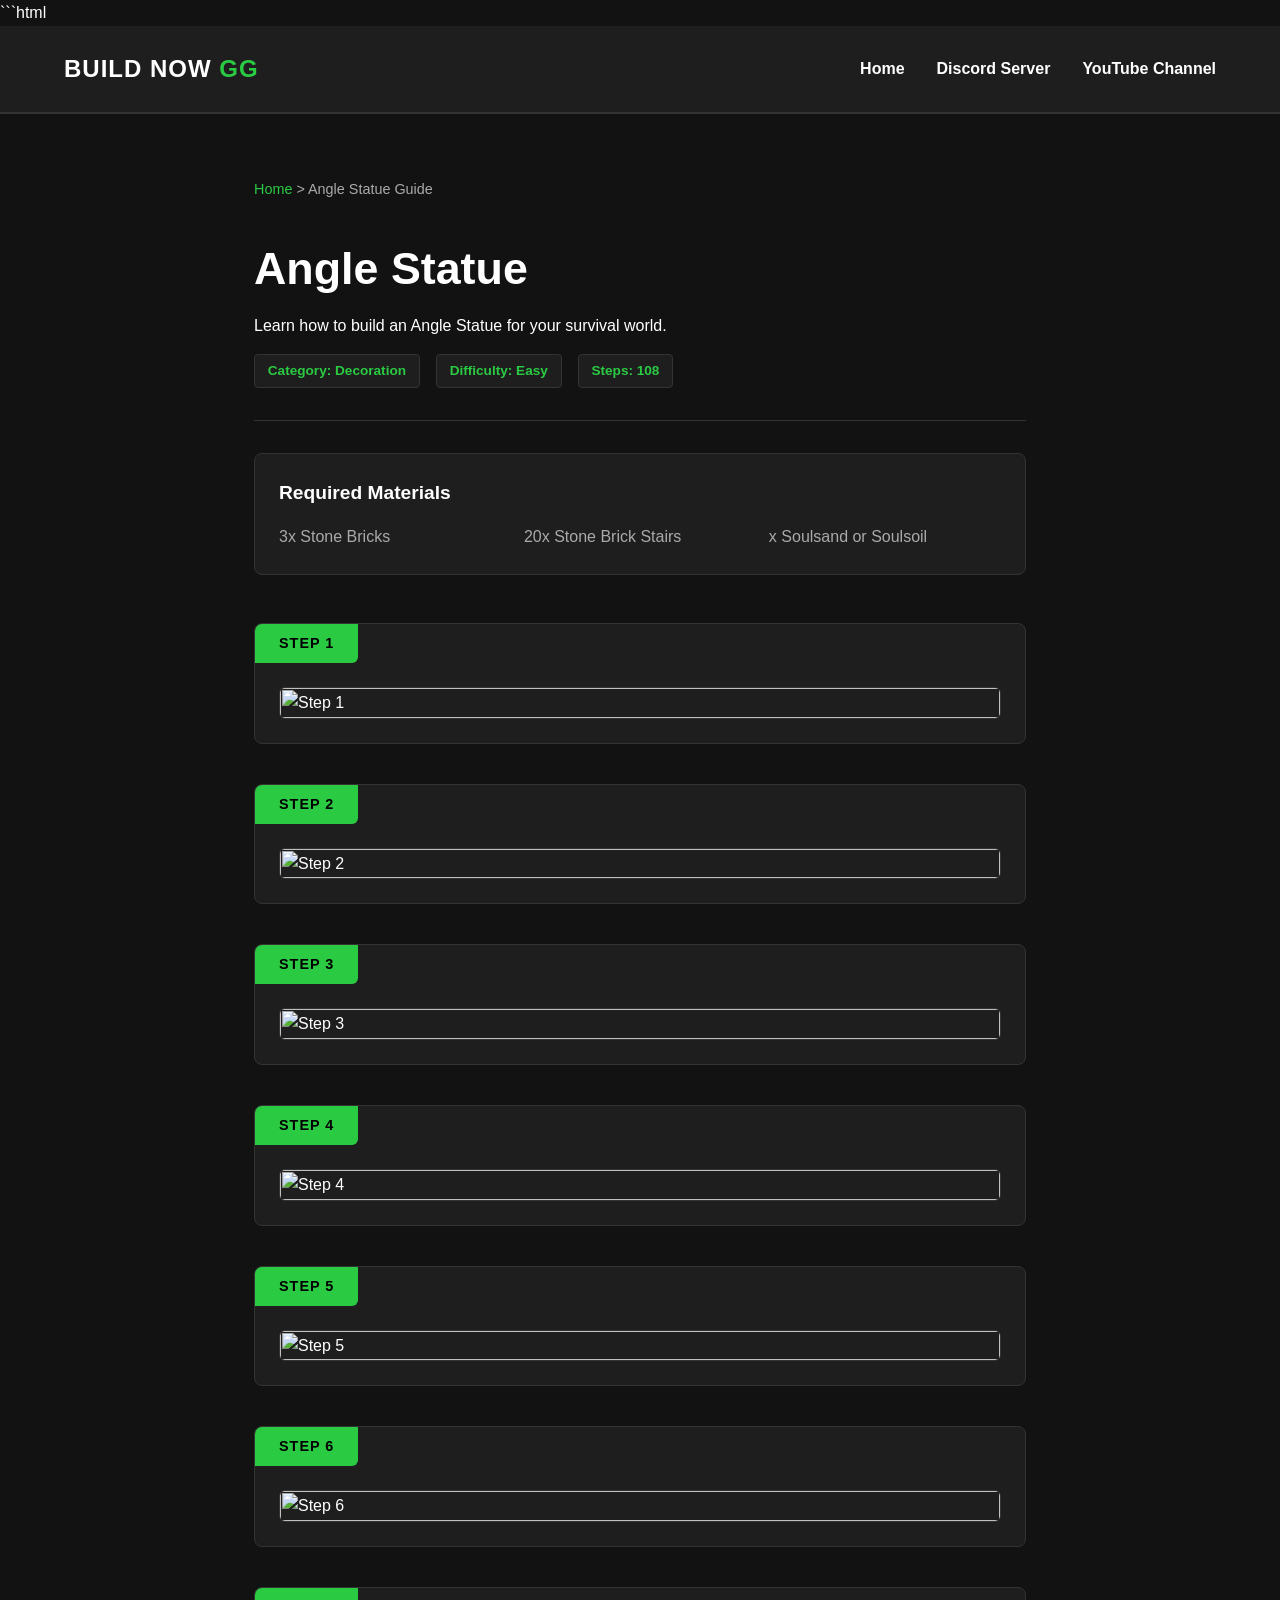
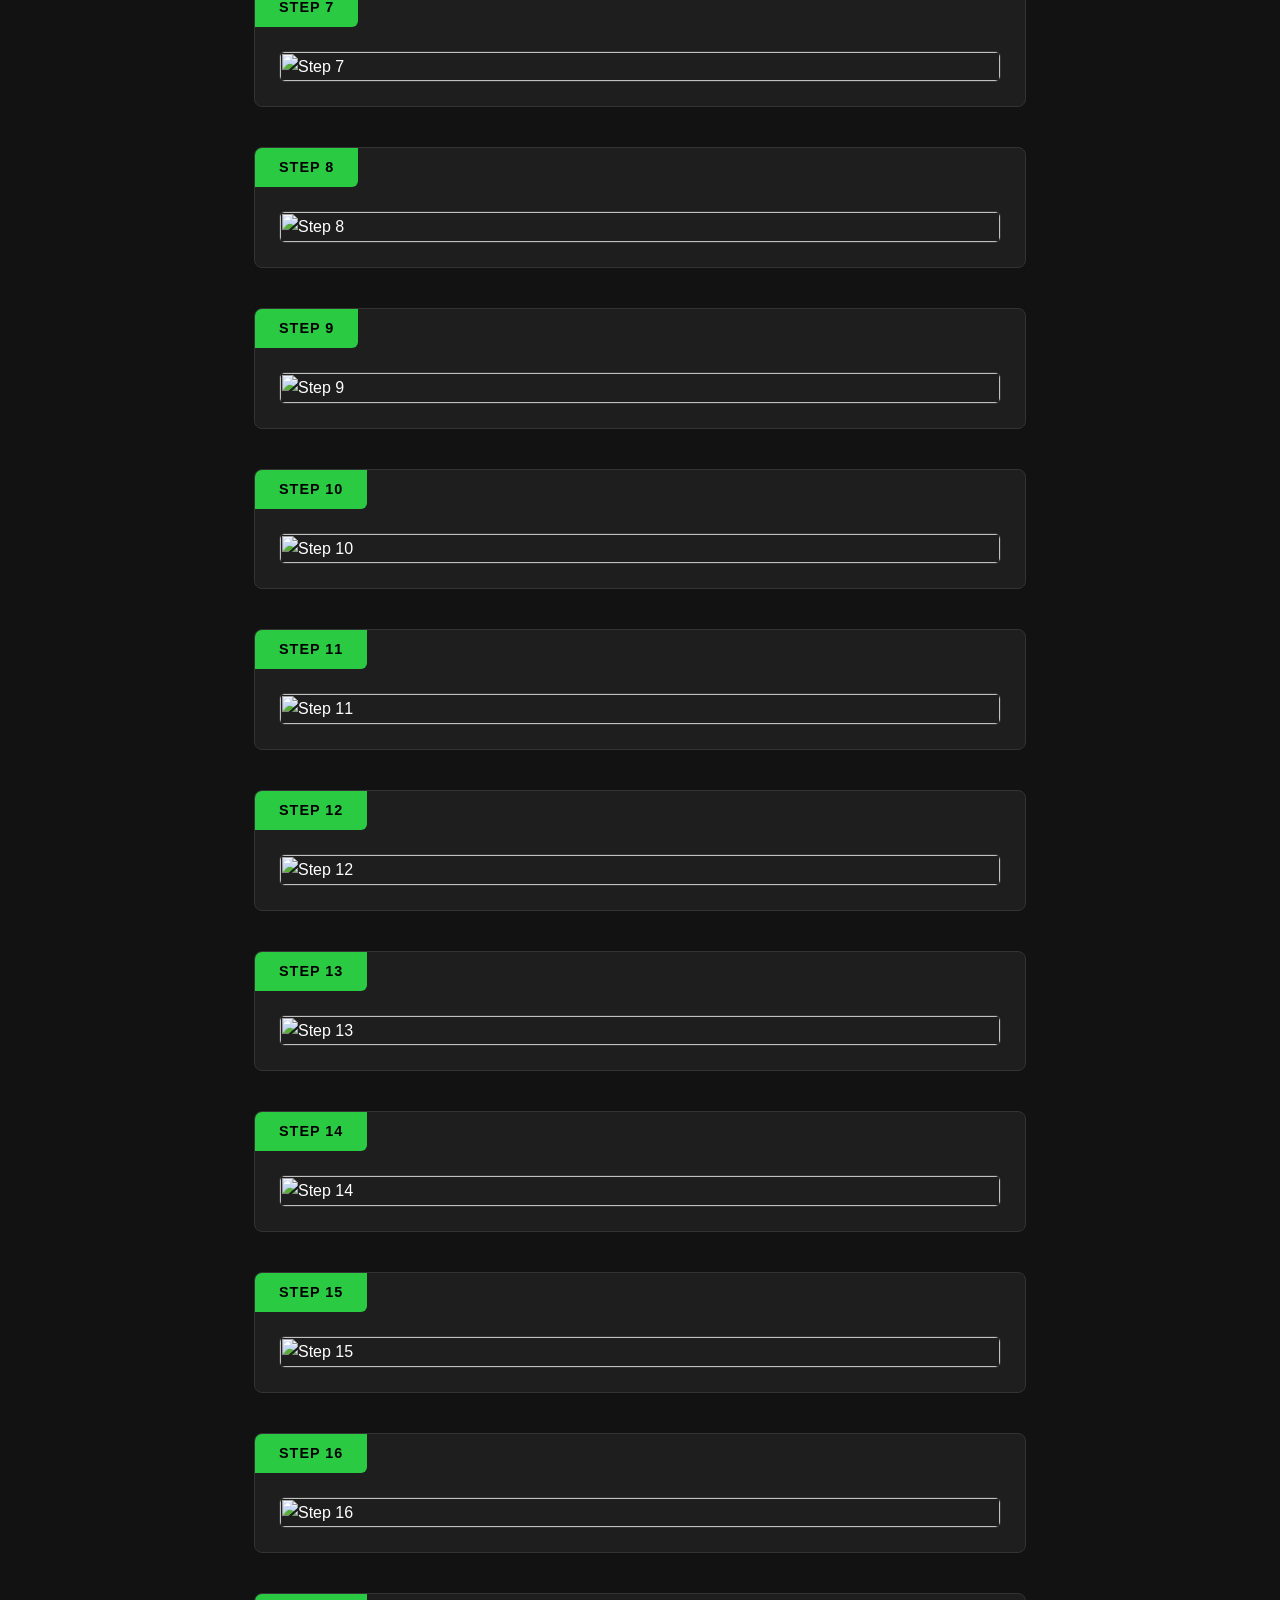
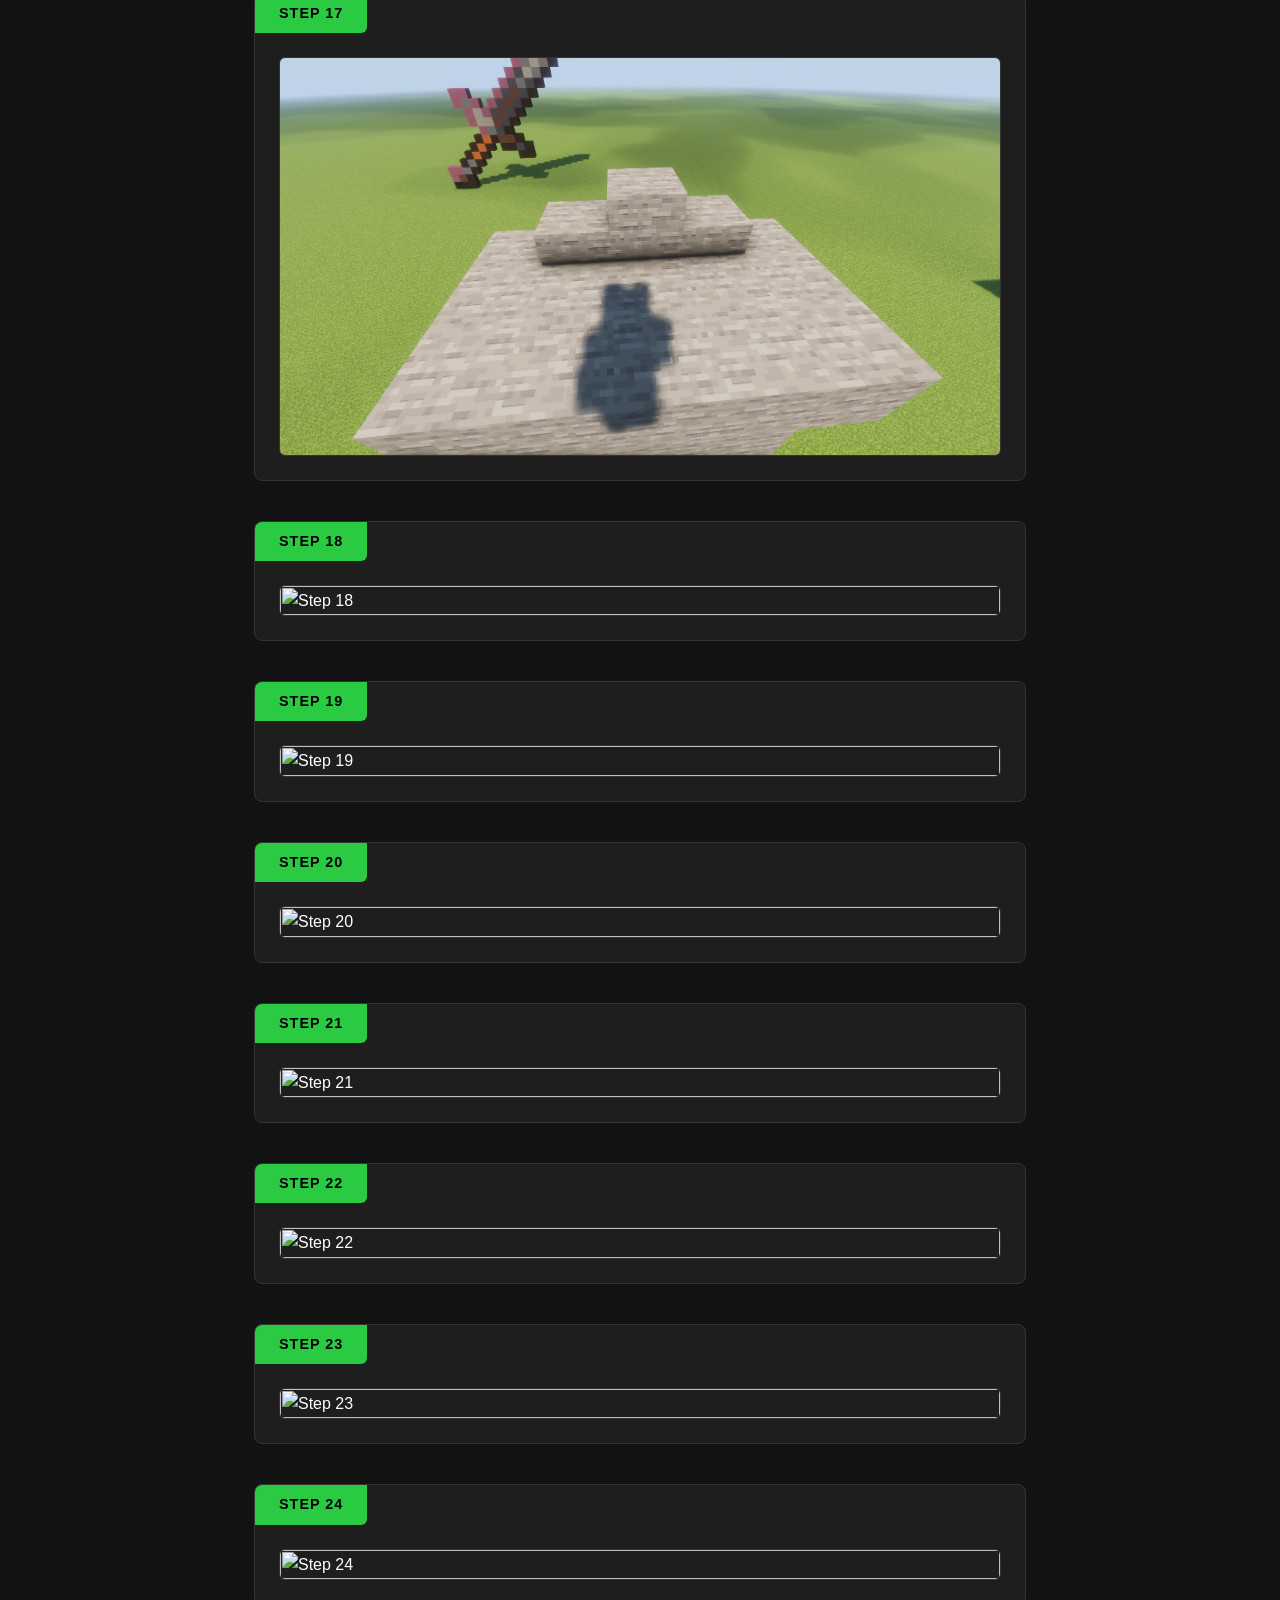
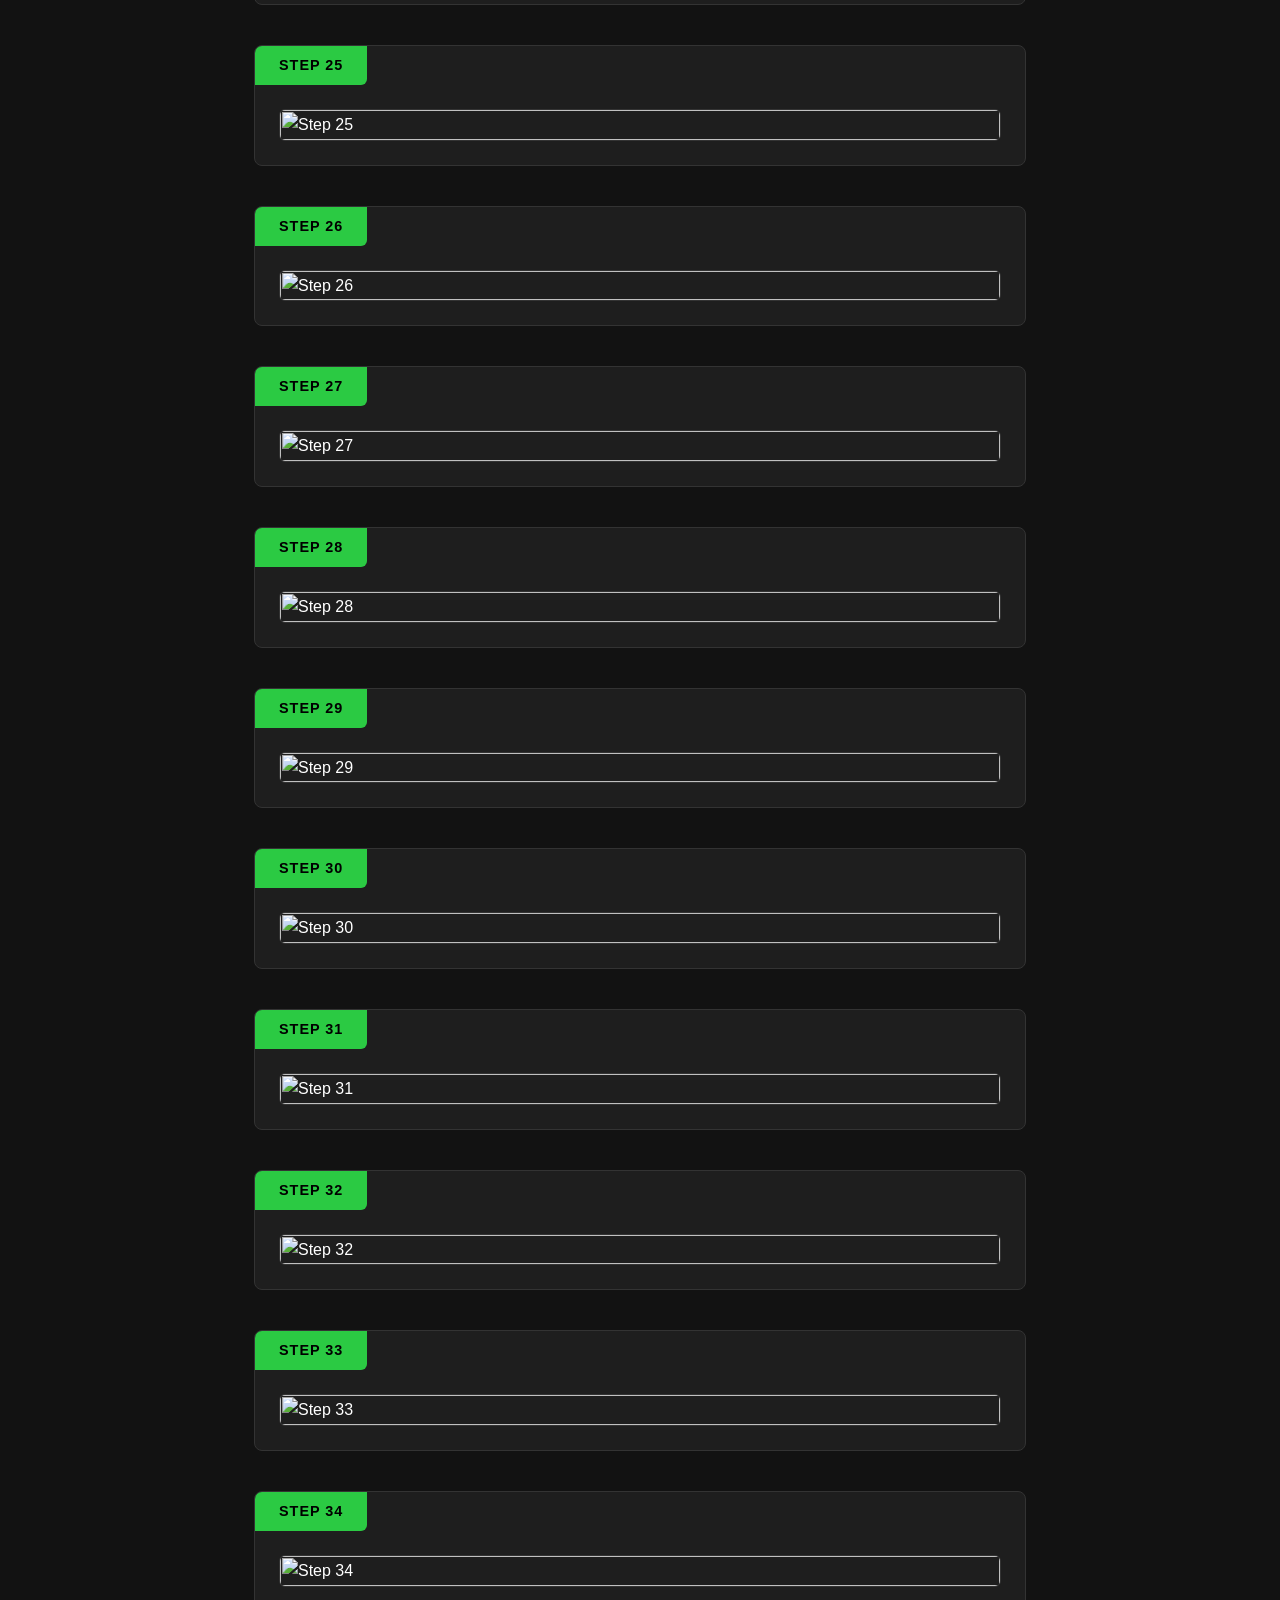
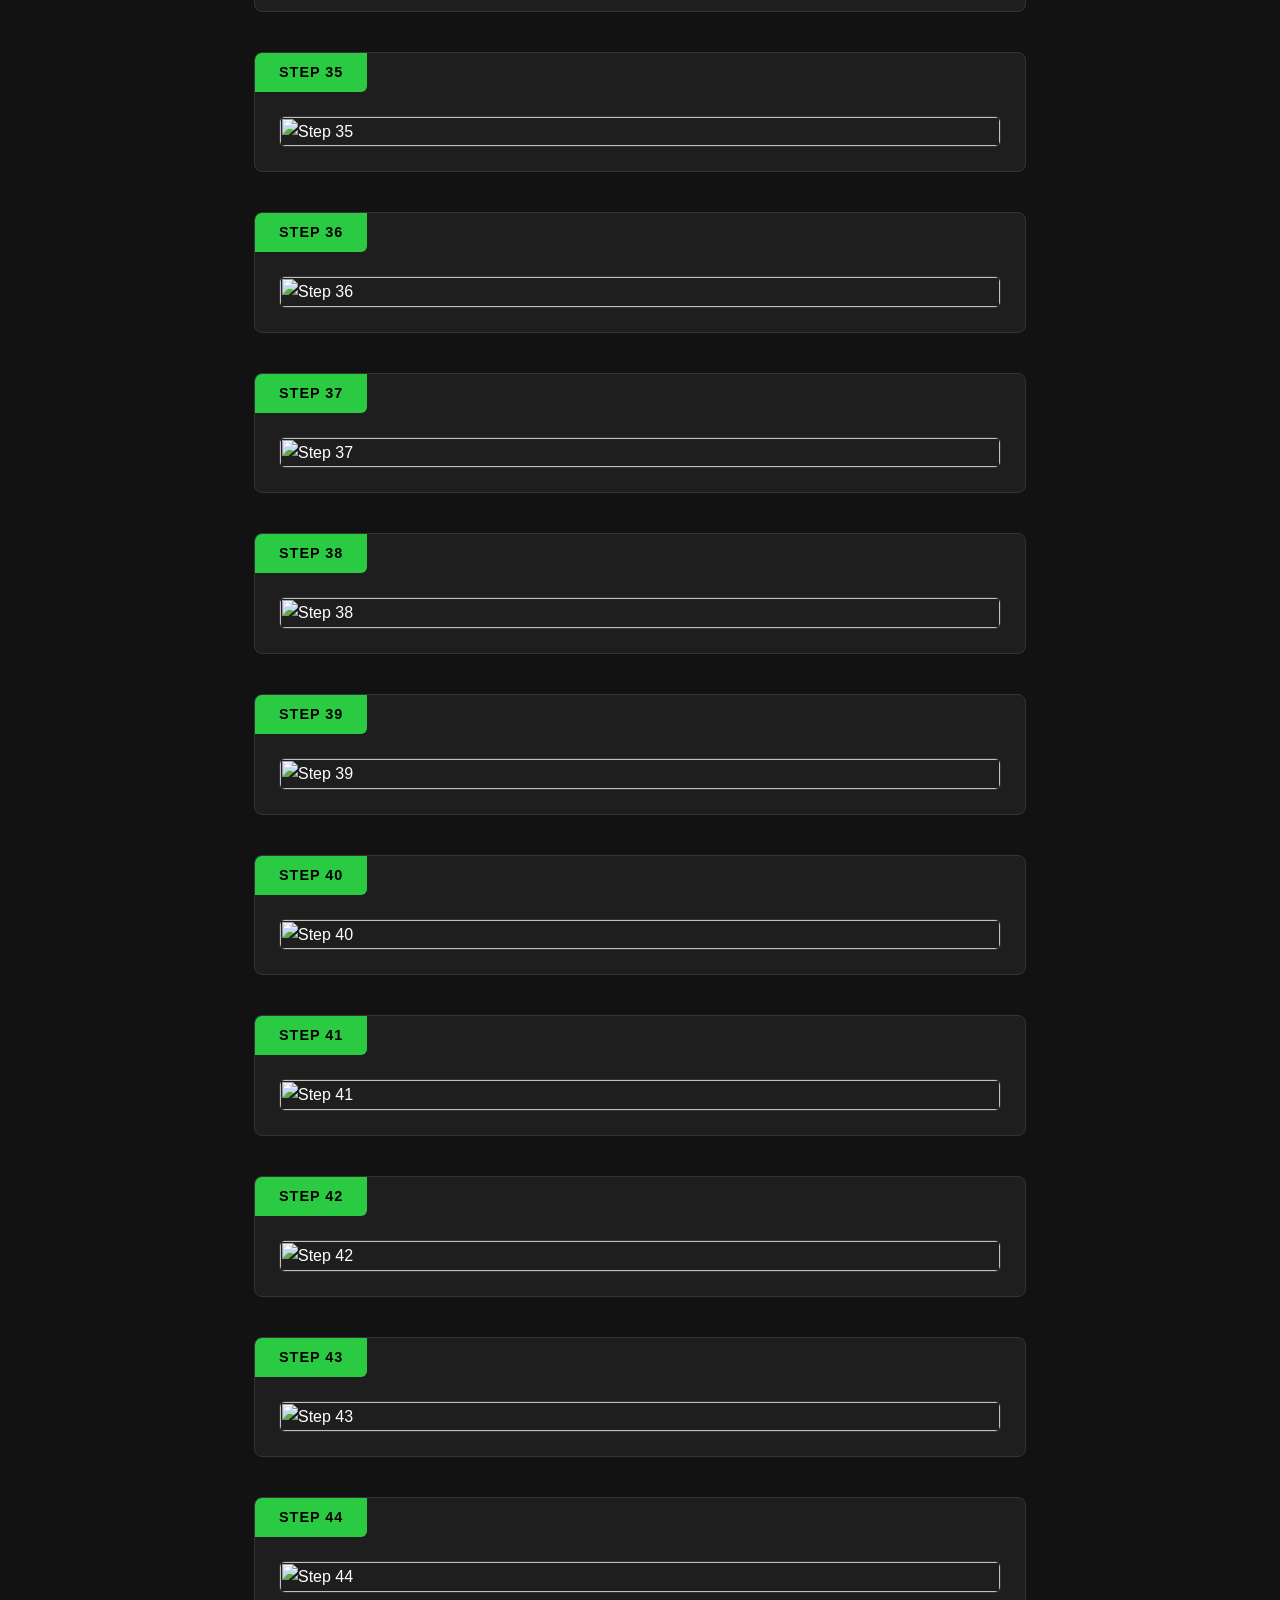
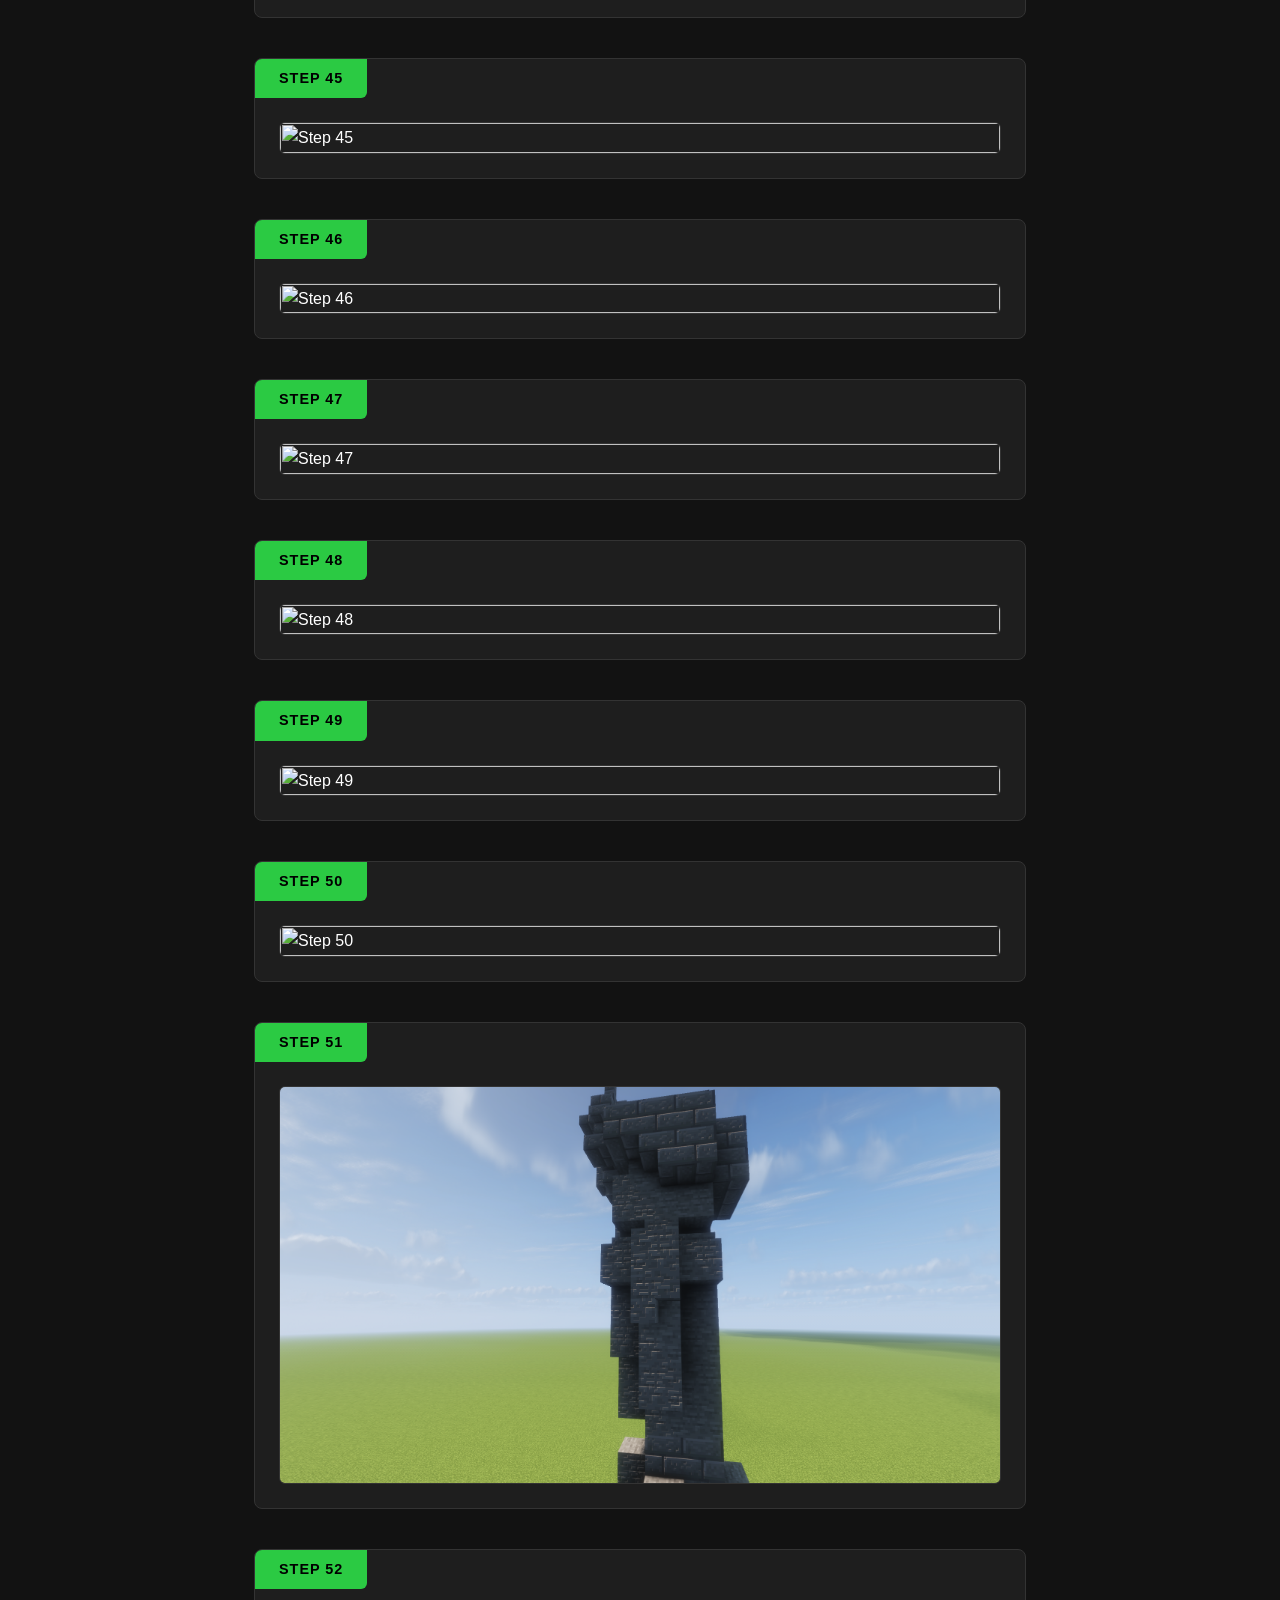
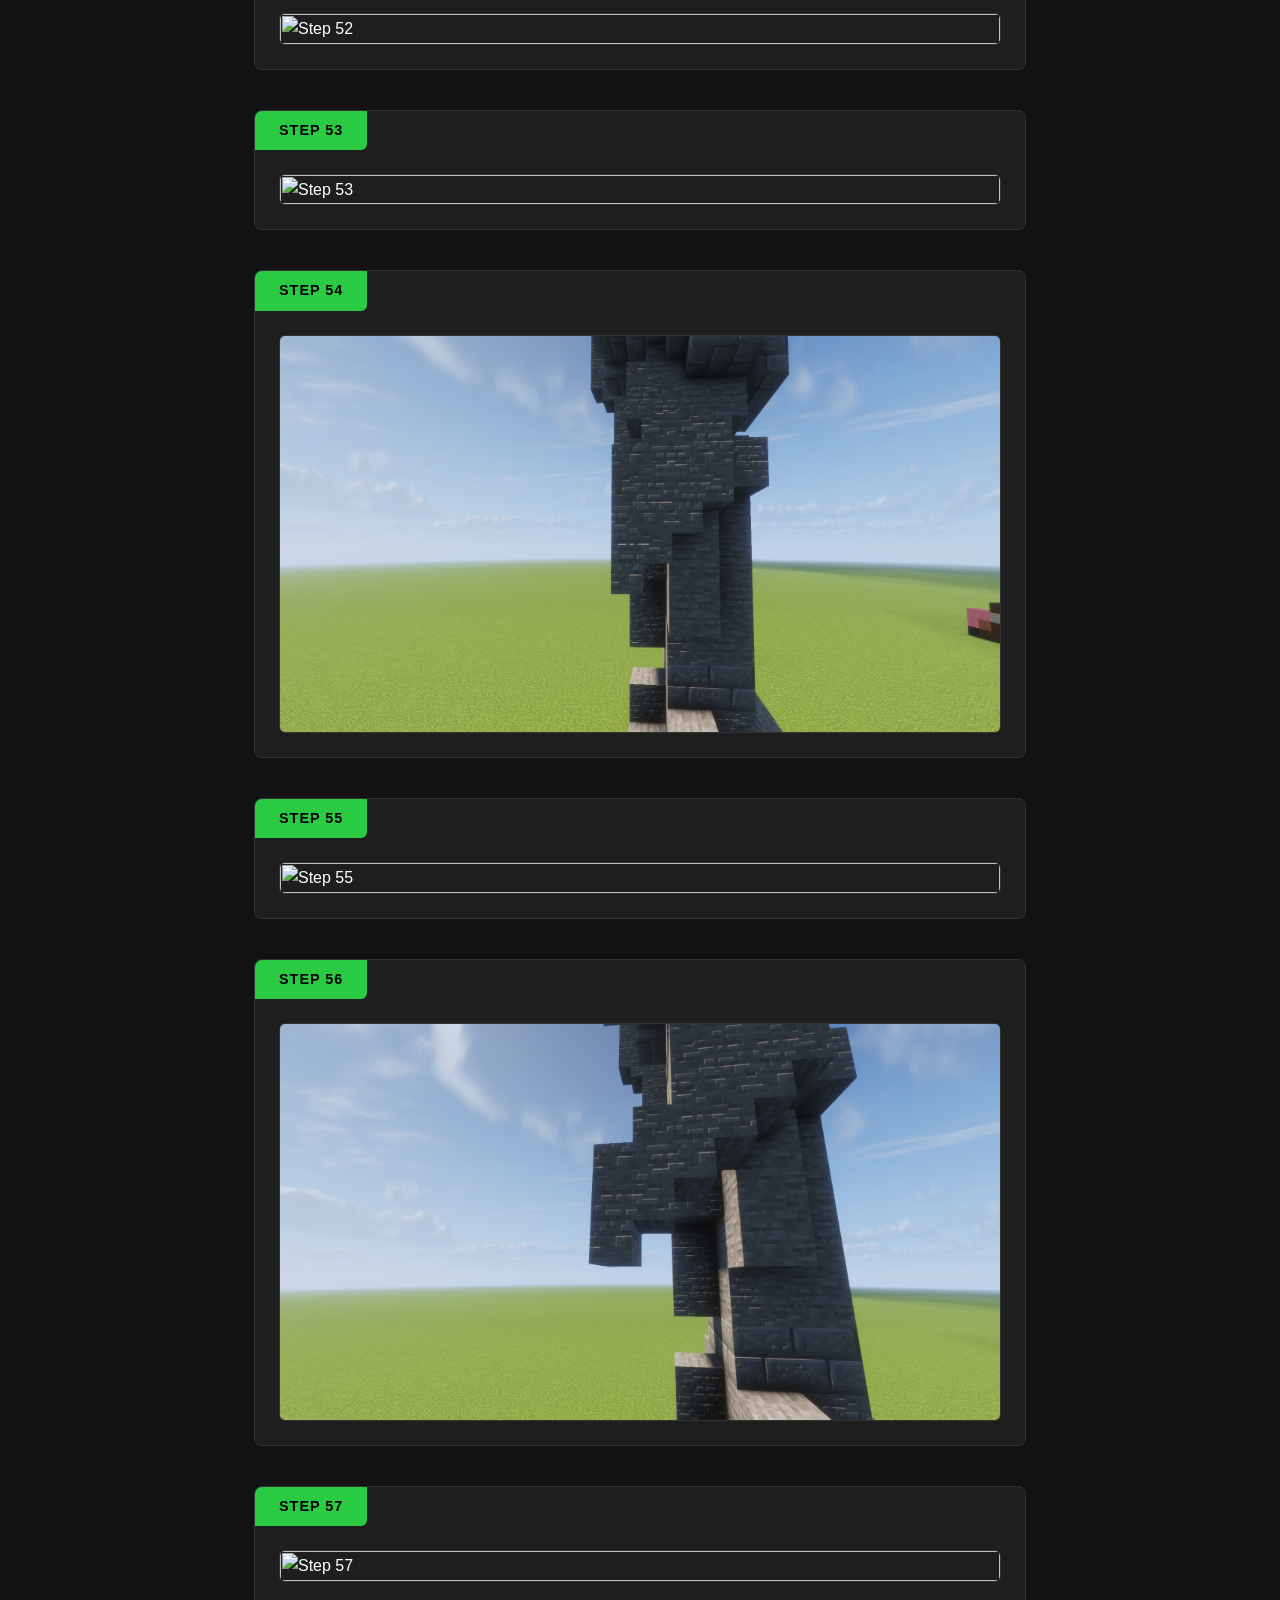
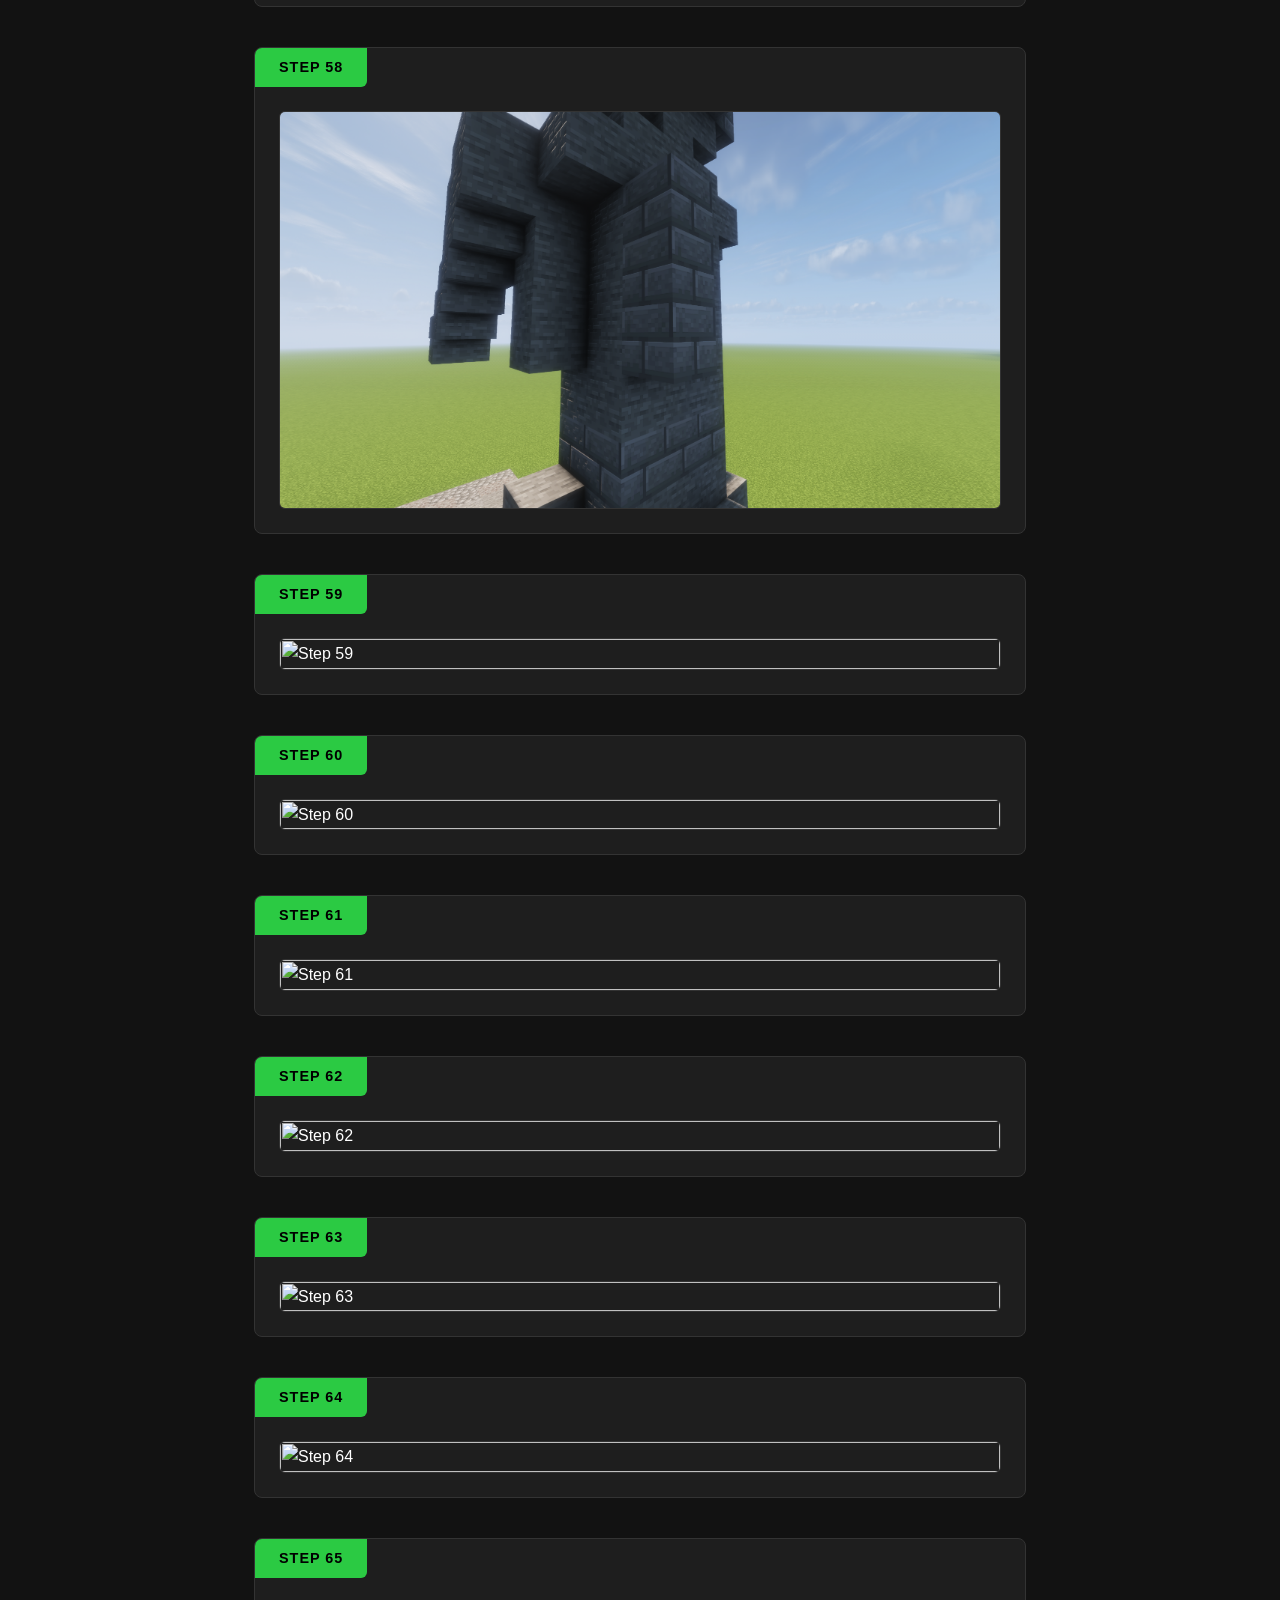
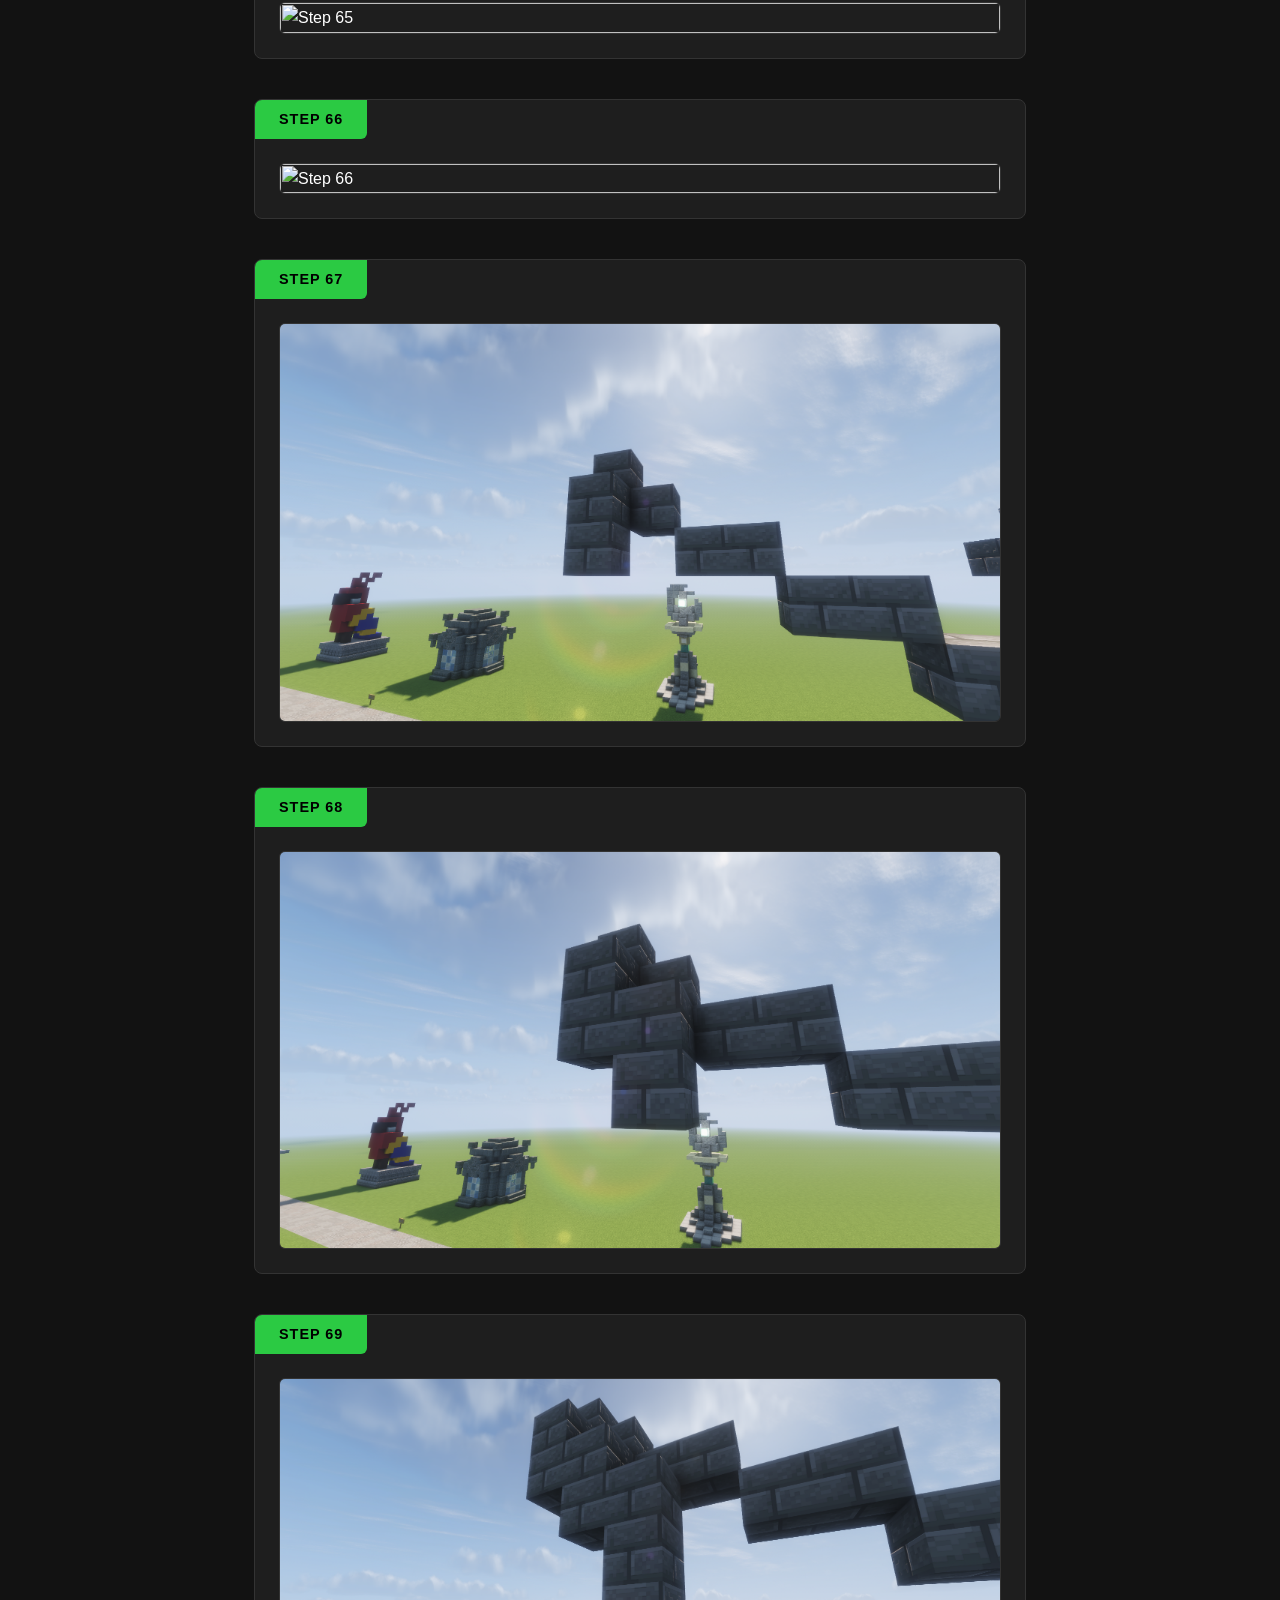
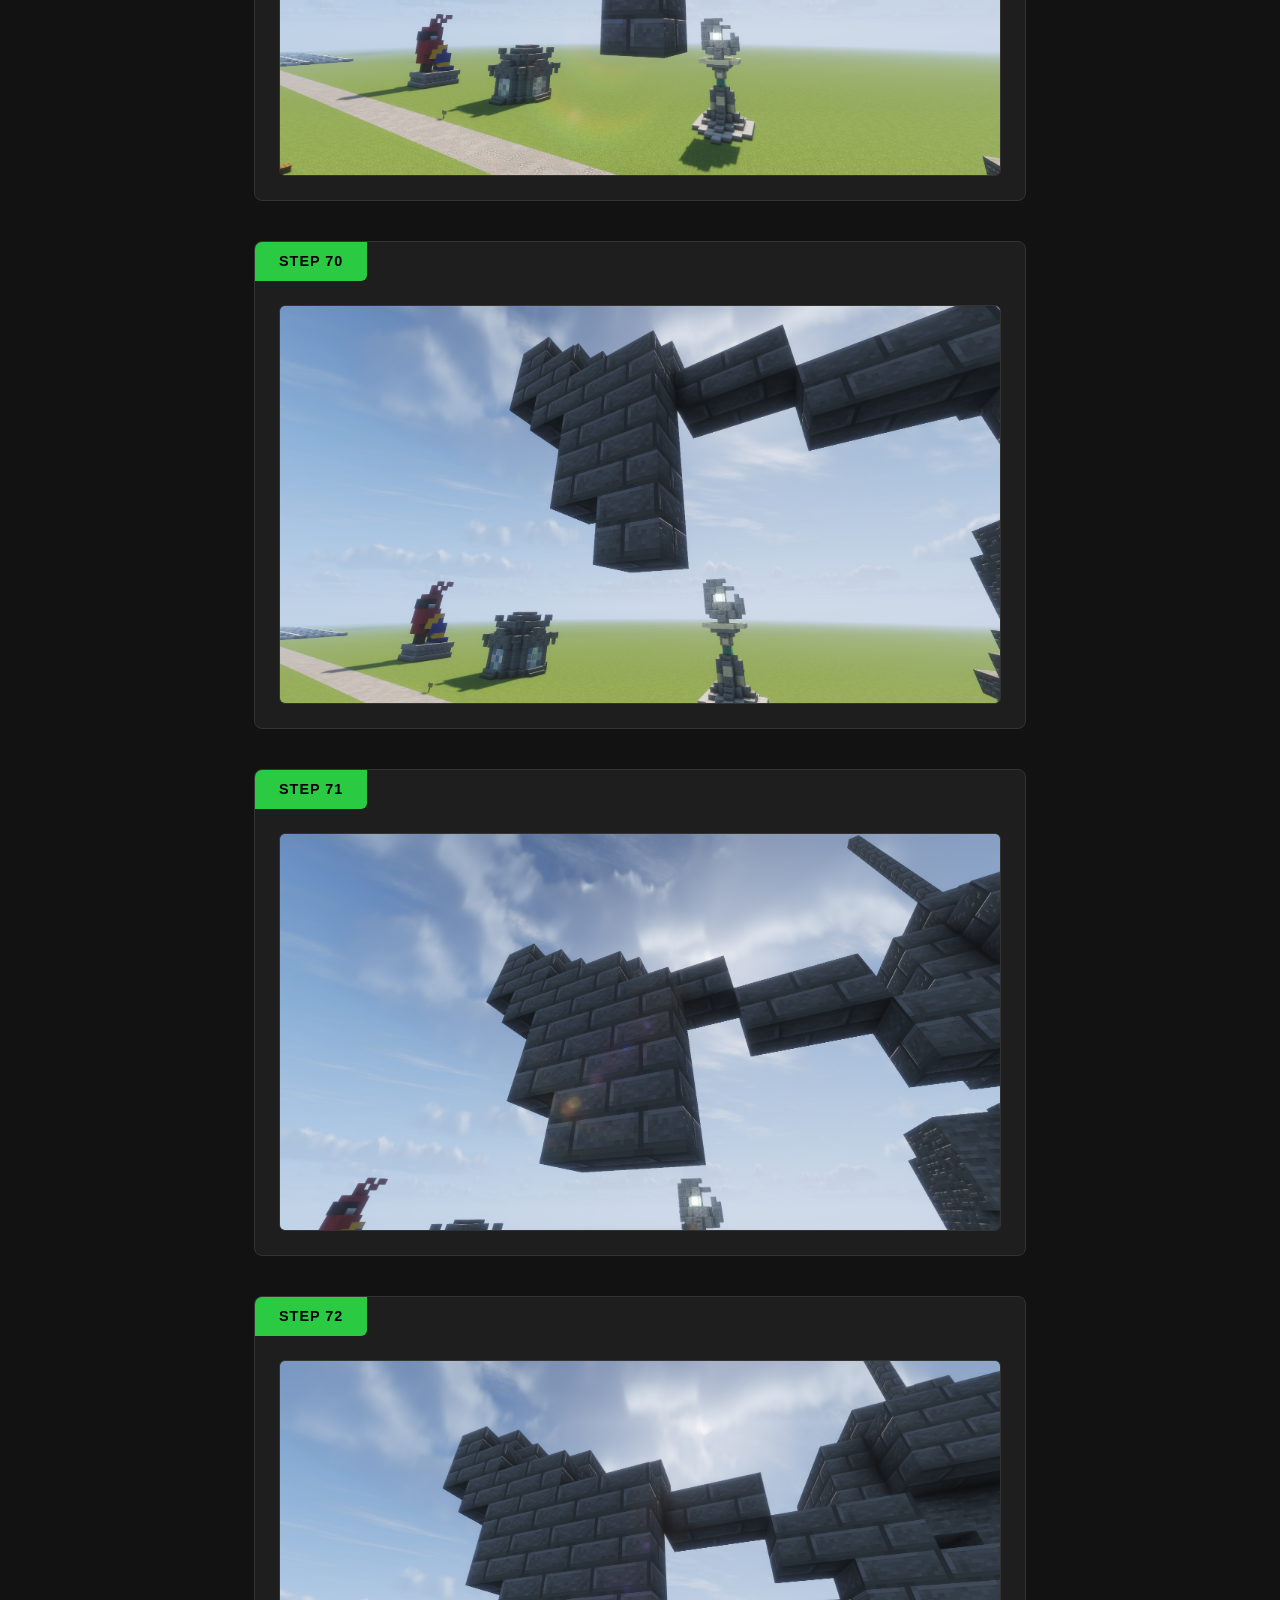
==== Angle_Statue.html @ 784195a2 "Create Angle_Statue.html" ====
```html
<!DOCTYPE html>
<html lang="en">
<head>
    <meta charset="UTF-8">
    <meta name="viewport" content="width=device-width, initial-scale=1.0">
    <title>Angle Statue Guide | Build Now GG</title>
    <link rel="stylesheet" href="style.css">
</head>
<body>
    <nav class="navbar">
        <div class="logo"><a href="index.html" style="color:inherit; text-decoration:none;">Build Now <span>GG</span></a></div>
        <ul class="nav-links">
            <li><a href="index.html">Home</a></li>
            <li><a href="https://discord.com/invite/My26Dhz4Dv">Discord Server</a></li>
            <li><a href="https://www.youtube.com/@Yvaine_Main">YouTube Channel</a></li>
        </ul>
    </nav>

    <main class="content tutorial-page">
        <div class="breadcrumb">
            <a href="index.html">Home</a> &gt; <span>Angle Statue Guide</span>
        </div>

        <header class="tutorial-header">
            <h1>Angle Statue</h1>
            <p>Learn how to build an Angle Statue for your survival world.</p>
            <div class="tutorial-meta">
                <span class="badge">Category: Decoration</span>
                <span class="badge">Difficulty: Easy</span>
                <span class="badge">Steps: 108</span>
            </div>
        </header>

        <section class="materials-box">
            <h2>Required Materials</h2>
            <ul>
                <li>3x Stone Bricks</li>
                <li>20x Stone Brick Stairs</li>
                <li>x Soulsand or Soulsoil</li>
            </ul>
        </section>

        <div class="steps-container">

            <div class="step-card">
                <div class="step-number">Step 1</div>
                <div class="step-content">
                    <div class="step-img-container">
                        <img src="Builds/Angle_Statue/Step 1.png" class="step-img" alt="Step 1">
                    </div>
                </div>
            </div>

            <div class="step-card">
                <div class="step-number">Step 2</div>
                <div class="step-content">
                    <div class="step-img-container">
                        <img src="Builds/Angle_Statue/Step 2.png" class="step-img" alt="Step 2">
                    </div>
                </div>
            </div>

            <div class="step-card">
                <div class="step-number">Step 3</div>
                <div class="step-content">
                    <div class="step-img-container">
                        <img src="Builds/Angle_Statue/Step 3.png" class="step-img" alt="Step 3">
                    </div>
                </div>
            </div>

            <!-- Steps 4-107 -->
            <script>
                for (let i = 4; i <= 107; i++) {
                    document.write(`
                        <div class="step-card">
                            <div class="step-number">Step ${i}</div>
                            <div class="step-content">
                                <div class="step-img-container">
                                    <img src="Builds/Angle_Statue/Step ${i}.png" class="step-img" alt="Step ${i}">
                                </div>
                            </div>
                        </div>
                    `);
                }
            </script>

            <div class="step-card">
                <div class="step-number">Step 108</div>
                <div class="step-content">
                    <div class="step-img-container">
                        <img src="Builds/Angle_Statue/Done.png" class="step-img" alt="Done">
                    </div>
                </div>
            </div>

        </div>
    </main>

    <footer>
        <p>&copy; 2026 Build Now GG. Crafted by Yvaine.</p>
    </footer>
</body>
</html>
```
---- style.css ----
:root {
    --bg-color: #121212;
    --surface-color: #1e1e1e;
    --text-main: #ffffff;
    --text-muted: #aaaaaa;
    --accent-color: #2bca43; /* Minecraft Green */
    --accent-hover: #22a335;
    --border-color: #333333;
}

* {
    margin: 0;
    padding: 0;
    box-sizing: border-box;
    font-family: 'Segoe UI', Tahoma, Geneva, Verdana, sans-serif;
}

body {
    background-color: var(--bg-color);
    color: var(--text-main);
    line-height: 1.6;
}

/* Navigation */
.navbar {
    display: flex;
    justify-content: space-between;
    align-items: center;
    padding: 1.5rem 5%;
    background-color: var(--surface-color);
    border-bottom: 2px solid var(--border-color);
}

.logo {
    font-size: 1.5rem;
    font-weight: 800;
    text-transform: uppercase;
    letter-spacing: 1px;
}

.logo span {
    color: var(--accent-color);
}

.nav-links {
    display: flex;
    list-style: none;
    gap: 2rem;
}

.nav-links a {
    color: var(--text-main);
    text-decoration: none;
    font-weight: 600;
    transition: color 0.2s ease;
}

.nav-links a:hover, .nav-links a.active {
    color: var(--accent-color);
}

/* Hero Section */
.hero {
    text-align: center;
    padding: 6rem 2rem;
    background-color: #0a0a0a;
    border-bottom: 2px solid var(--border-color);
}

.hero h1 {
    font-size: 4rem;
    margin-bottom: 1rem;
    text-transform: uppercase;
    letter-spacing: 2px;
}

.hero p {
    font-size: 1.2rem;
    color: var(--text-muted);
    margin-bottom: 2.5rem;
}

.cta-btn {
    background-color: var(--accent-color);
    color: #000;
    border: none;
    padding: 1rem 2.5rem;
    font-size: 1.1rem;
    font-weight: 800;
    border-radius: 4px;
    cursor: pointer;
    transition: background-color 0.2s ease, transform 0.1s ease;
    text-transform: uppercase;
}

.cta-btn:hover {
    background-color: var(--accent-hover);
    transform: translateY(-2px);
}

/* Main Content & Filters */
.content {
    padding: 4rem 5%;
    max-width: 1200px;
    margin: 0 auto;
}

.filter-container {
    display: flex;
    gap: 1rem;
    margin-bottom: 3rem;
    justify-content: center;
    flex-wrap: wrap;
}

.filter-btn {
    background-color: var(--surface-color);
    color: var(--text-main);
    border: 2px solid var(--border-color);
    padding: 0.6rem 1.5rem;
    border-radius: 4px;
    cursor: pointer;
    font-weight: 600;
    transition: all 0.2s ease;
}

.filter-btn.active, .filter-btn:hover {
    border-color: var(--accent-color);
    color: var(--accent-color);
}

/* Tutorial Grid */
.tutorial-grid {
    display: grid;
    grid-template-columns: repeat(auto-fit, minmax(320px, 1fr));
    gap: 2rem;
}

.card {
    background-color: var(--surface-color);
    border-radius: 8px;
    overflow: hidden;
    border: 1px solid var(--border-color);
    transition: transform 0.2s ease, box-shadow 0.2s ease;
}

.card:hover {
    transform: translateY(-5px);
    box-shadow: 0 8px 20px rgba(43, 202, 67, 0.15);
}

.card-img {
    height: 200px;
    width: 100%;
}

.card h3 {
    padding: 1.5rem 1.5rem 0.5rem;
    font-size: 1.4rem;
}

.card p {
    padding: 0 1.5rem 1.5rem;
    color: var(--text-muted);
}

.read-more {
    display: block;
    padding: 1rem 1.5rem;
    background-color: #171717;
    color: var(--accent-color);
    text-decoration: none;
    font-weight: 700;
    text-align: center;
    border-top: 1px solid var(--border-color);
    transition: background-color 0.2s ease;
}

.read-more:hover {
    background-color: #222222;
}

/* Footer */
footer {
    text-align: center;
    padding: 2rem;
    background-color: var(--surface-color);
    color: var(--text-muted);
    border-top: 2px solid var(--border-color);
}

/* Responsive adjustments for phones */
@media (max-width: 768px) {
    .navbar {
        flex-direction: column;
        gap: 1rem;
    }
    
    .hero h1 {
        font-size: 2.5rem;
    }
}

/* Tutorial Page Layout Styles */
.tutorial-page {
    max-width: 900px;
}

.breadcrumb {
    color: var(--text-muted);
    margin-bottom: 2rem;
    font-size: 0.9rem;
}

.breadcrumb a {
    color: var(--accent-color);
    text-decoration: none;
}

.tutorial-header {
    text-align: left;
    background: none;
    padding: 0 0 2rem 0;
    border-bottom: 1px solid var(--border-color);
    margin-bottom: 2rem;
}

.tutorial-header h1 {
    font-size: 2.8rem;
    margin-bottom: 0.5rem;
}

.tutorial-meta {
    display: flex;
    gap: 1rem;
    margin-top: 1rem;
    flex-wrap: wrap;
}

.badge {
    background-color: var(--surface-color);
    border: 1px solid var(--border-color);
    padding: 0.3rem 0.8rem;
    border-radius: 4px;
    font-size: 0.85rem;
    font-weight: 600;
    color: var(--accent-color);
}

.materials-box {
    background-color: var(--surface-color);
    border: 1px solid var(--border-color);
    border-radius: 8px;
    padding: 1.5rem;
    margin-bottom: 3rem;
}

.materials-box h2 {
    font-size: 1.2rem;
    margin-bottom: 1rem;
    color: var(--text-main);
}

.materials-box ul {
    list-style-type: none;
    display: grid;
    grid-template-columns: repeat(auto-fit, minmax(200px, 1fr));
    gap: 0.8rem;
}

.materials-box li {
    color: var(--text-muted);
    font-weight: 500;
}

.steps-container {
    display: flex;
    flex-direction: column;
    gap: 2.5rem;
}

.step-card {
    background-color: var(--surface-color);
    border: 1px solid var(--border-color);
    border-radius: 8px;
    overflow: hidden;
    display: flex;
    flex-direction: column;
}

.step-number {
    background-color: var(--accent-color);
    color: #000;
    font-weight: 800;
    padding: 0.5rem 1.5rem;
    font-size: 0.9rem;
    letter-spacing: 1px;
    text-transform: uppercase;
    align-self: flex-start;
    border-bottom-right-radius: 6px;
}

.step-content {
    padding: 1.5rem;
}

.step-content h3 {
    font-size: 1.3rem;
    margin-bottom: 0.8rem;
}

.step-content p {
    color: var(--text-muted);
    margin-bottom: 1.5rem;
}

.step-img-placeholder {
    width: 100%;
    height: 300px;
    background-color: #181818;
    border: 2px dashed var(--border-color);
    border-radius: 6px;
    display: flex;
    align-items: center;
    justify-content: center;
    color: var(--text-muted);
    font-weight: 600;
}

/* When you add real images later, replace the placeholder div with an <img> tag and use this class */
.step-img {
    width: 100%;
    height: auto;
    border-radius: 6px;
    border: 1px solid var(--border-color);
}
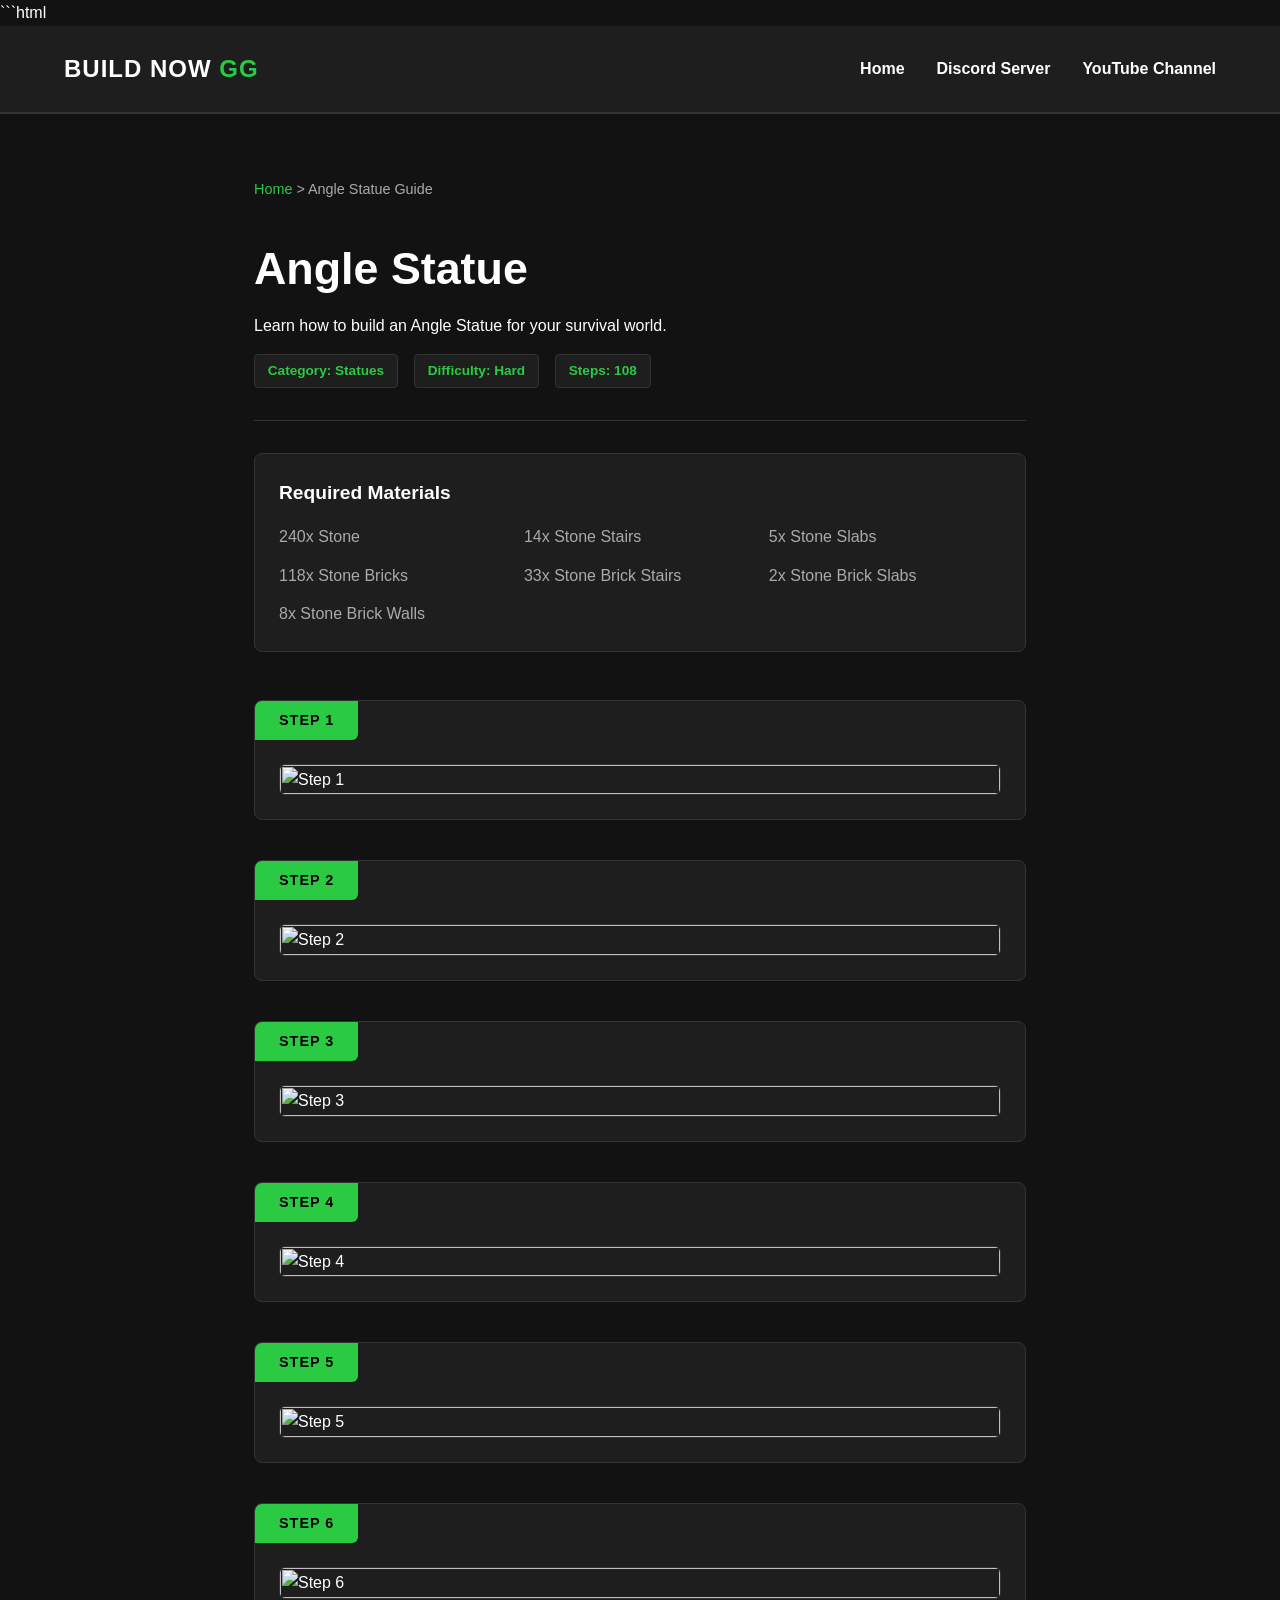
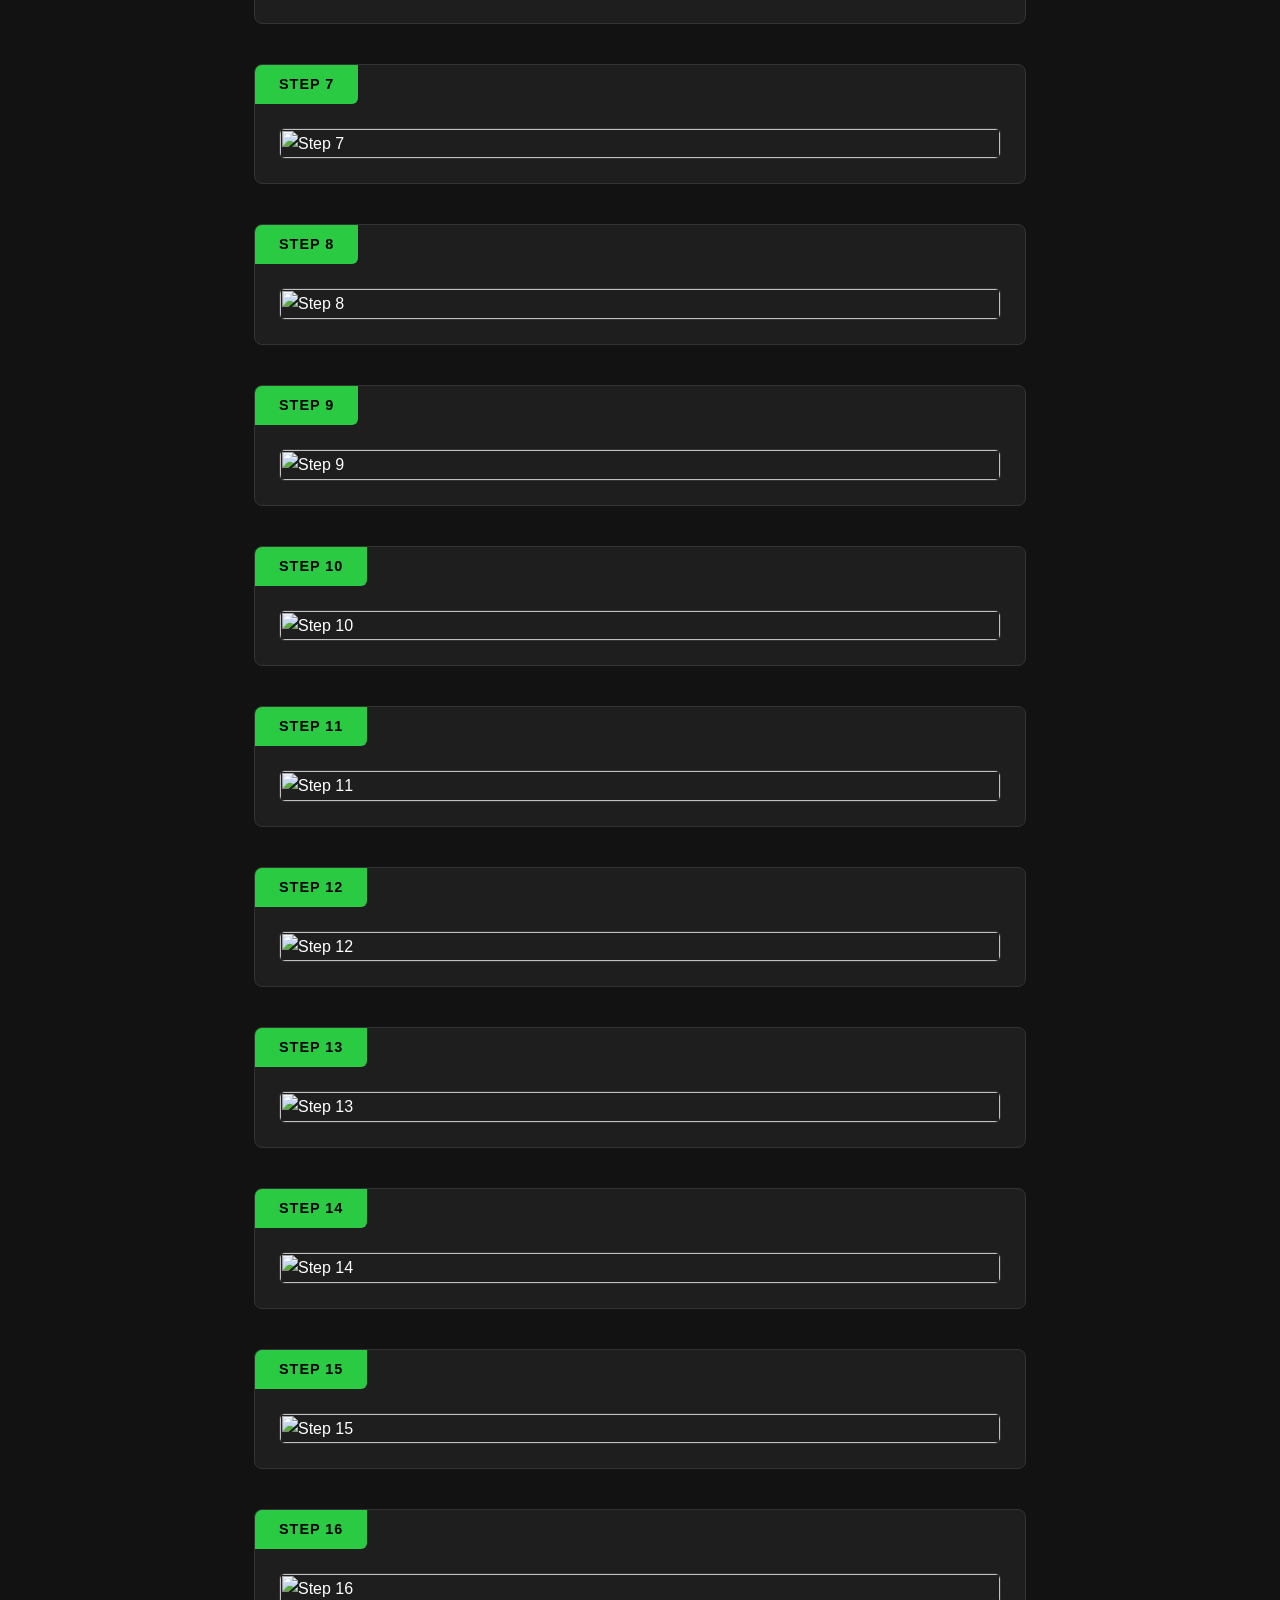
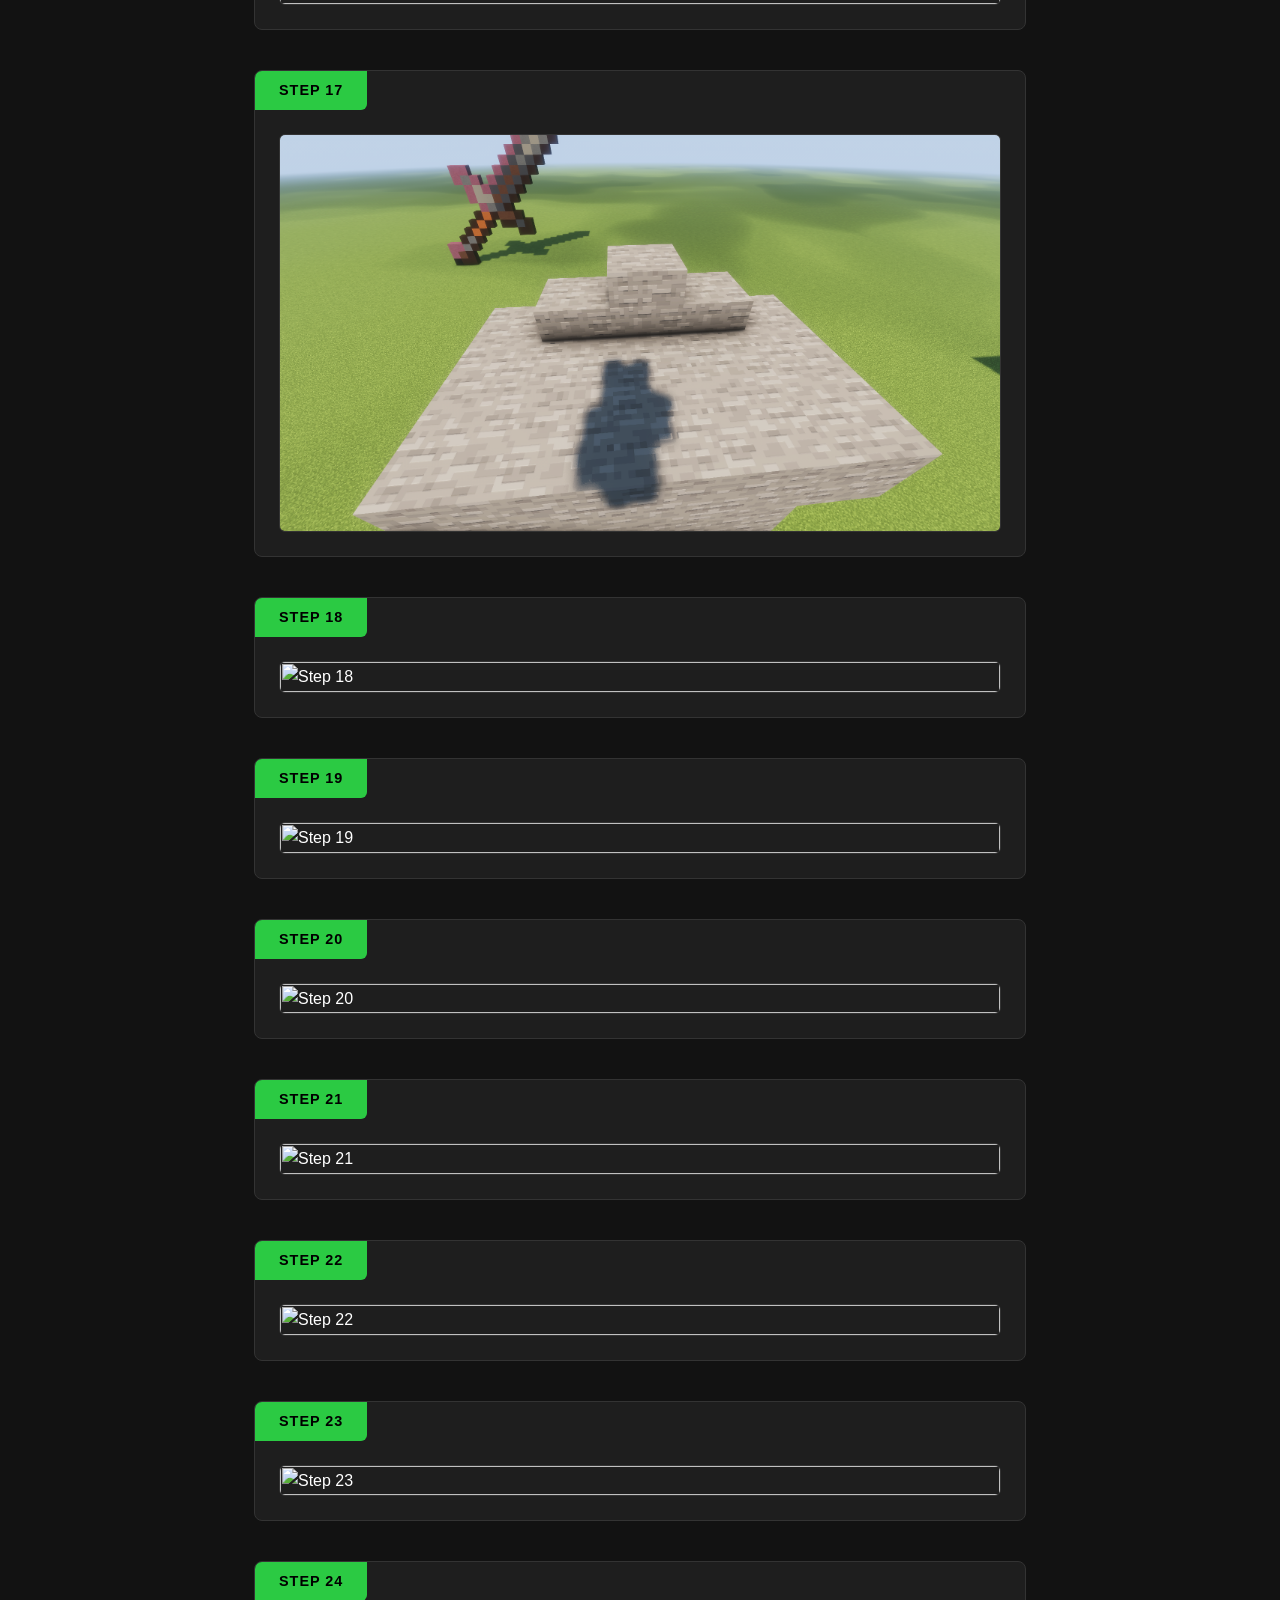
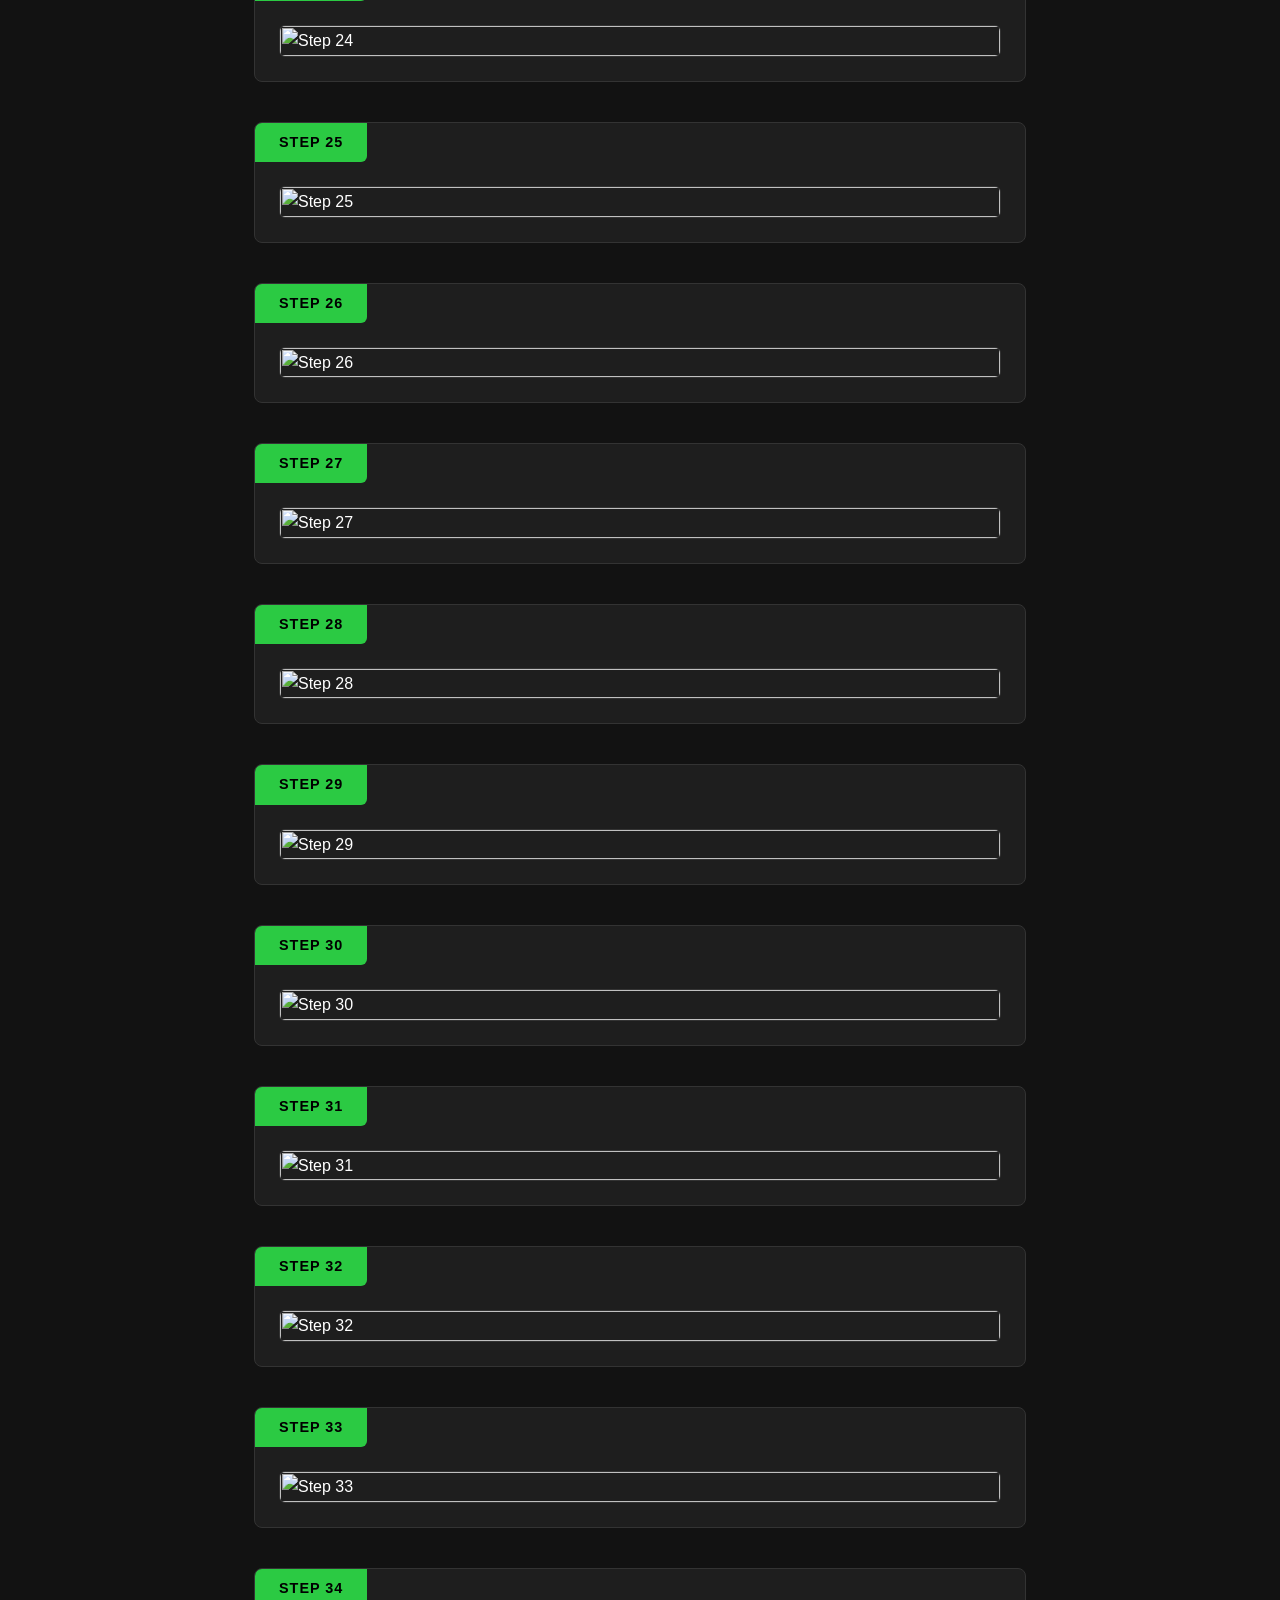
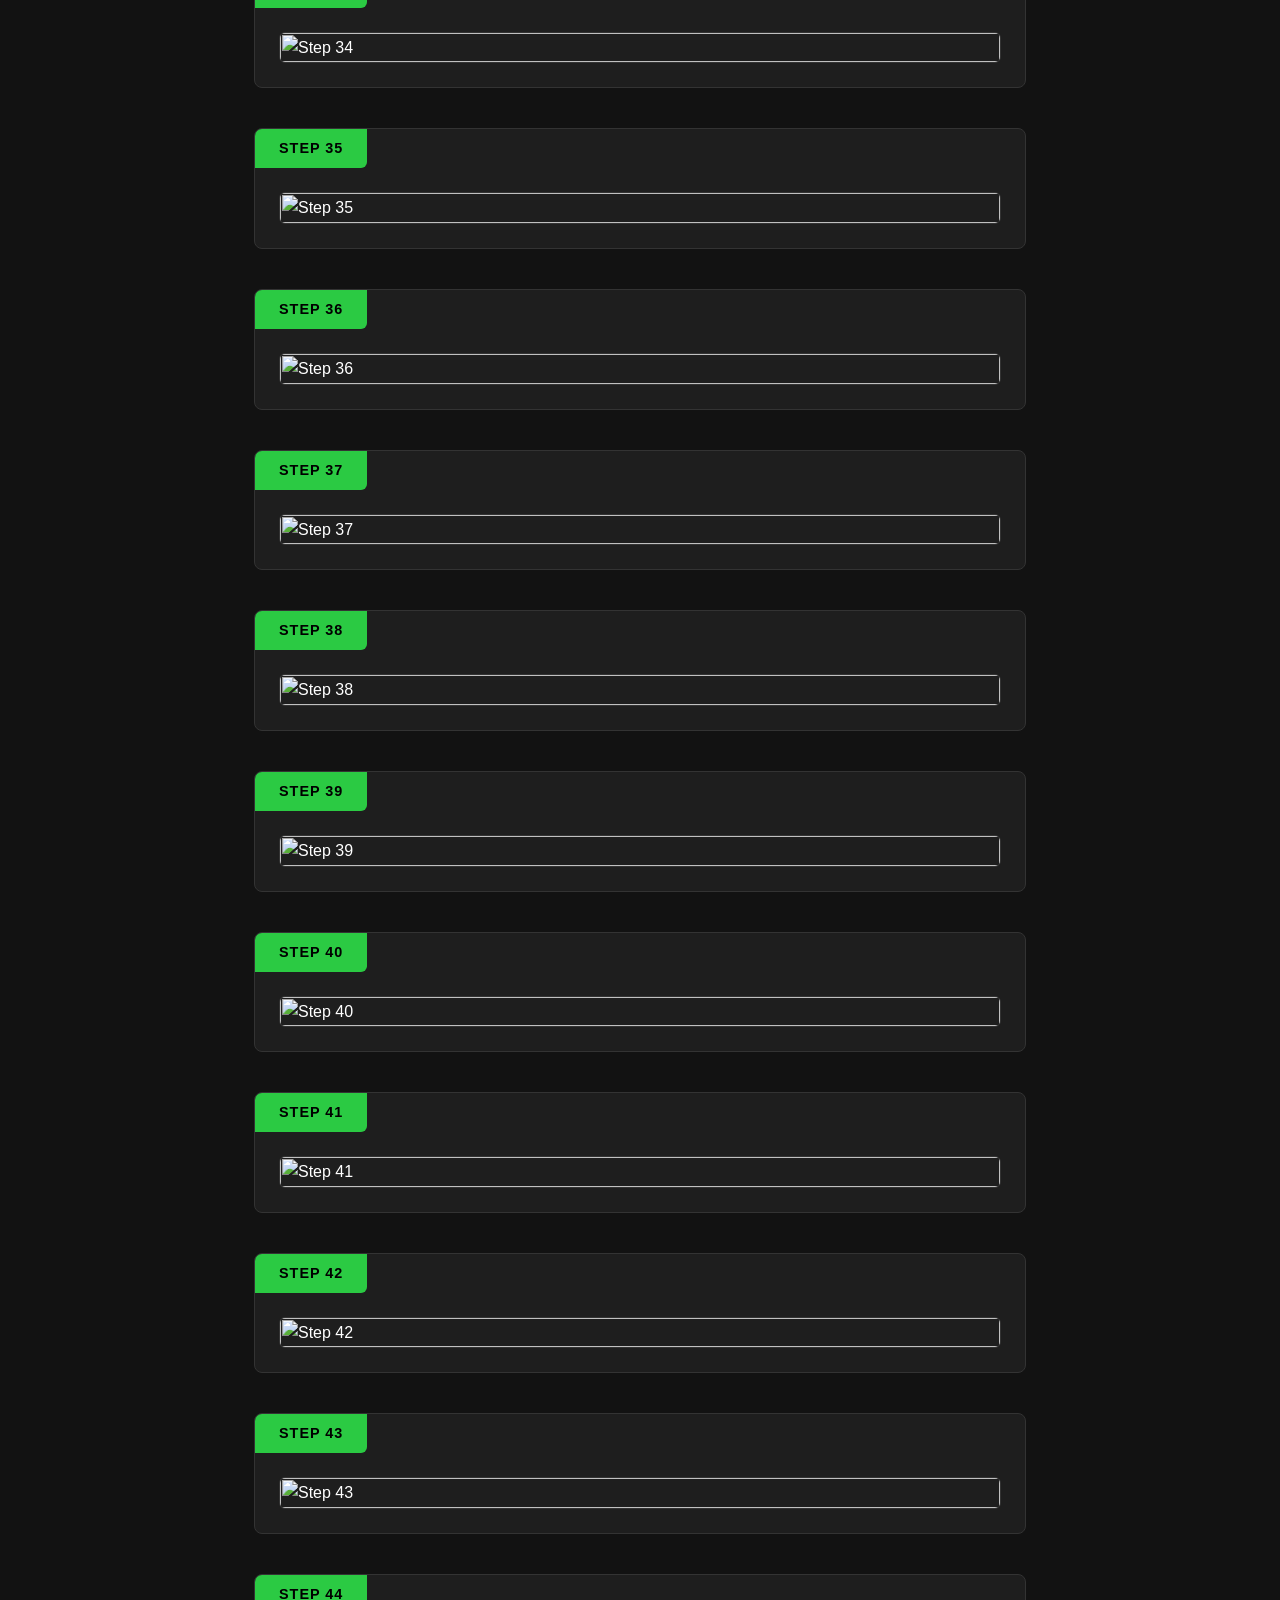
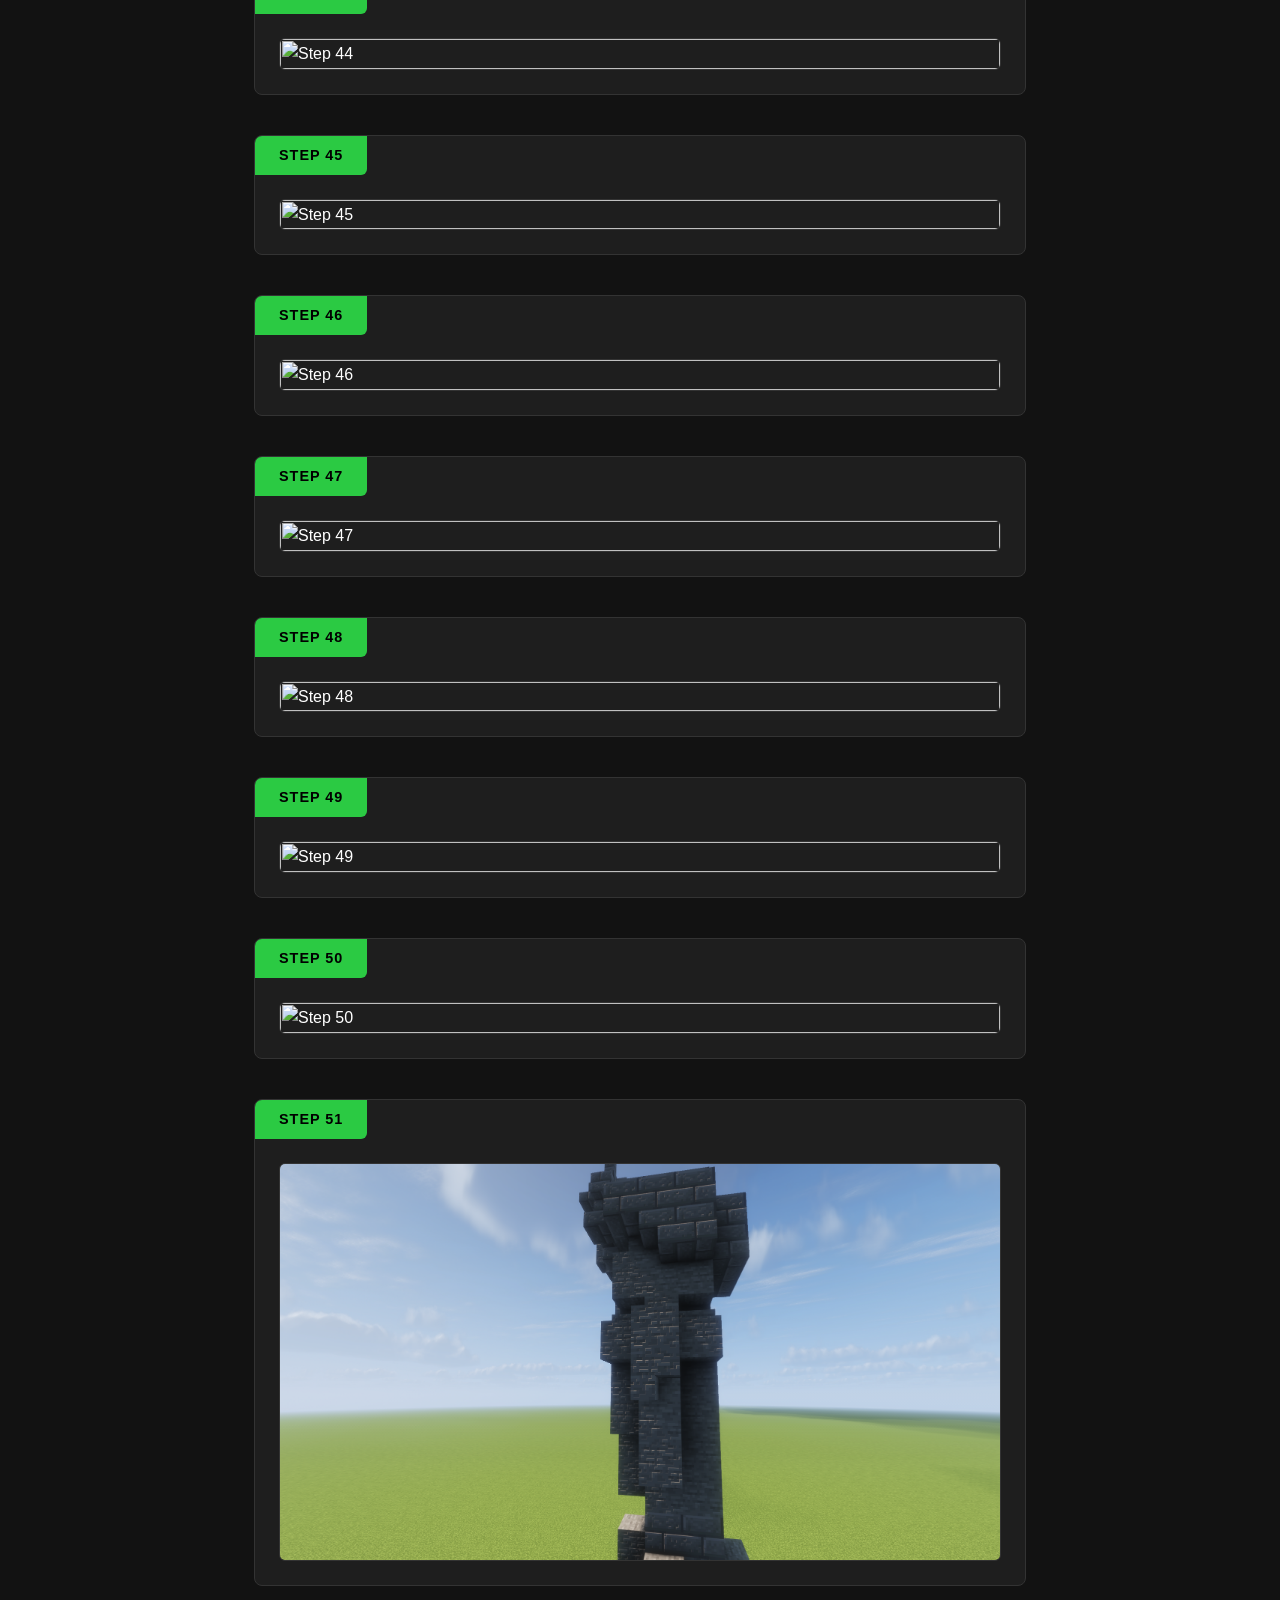
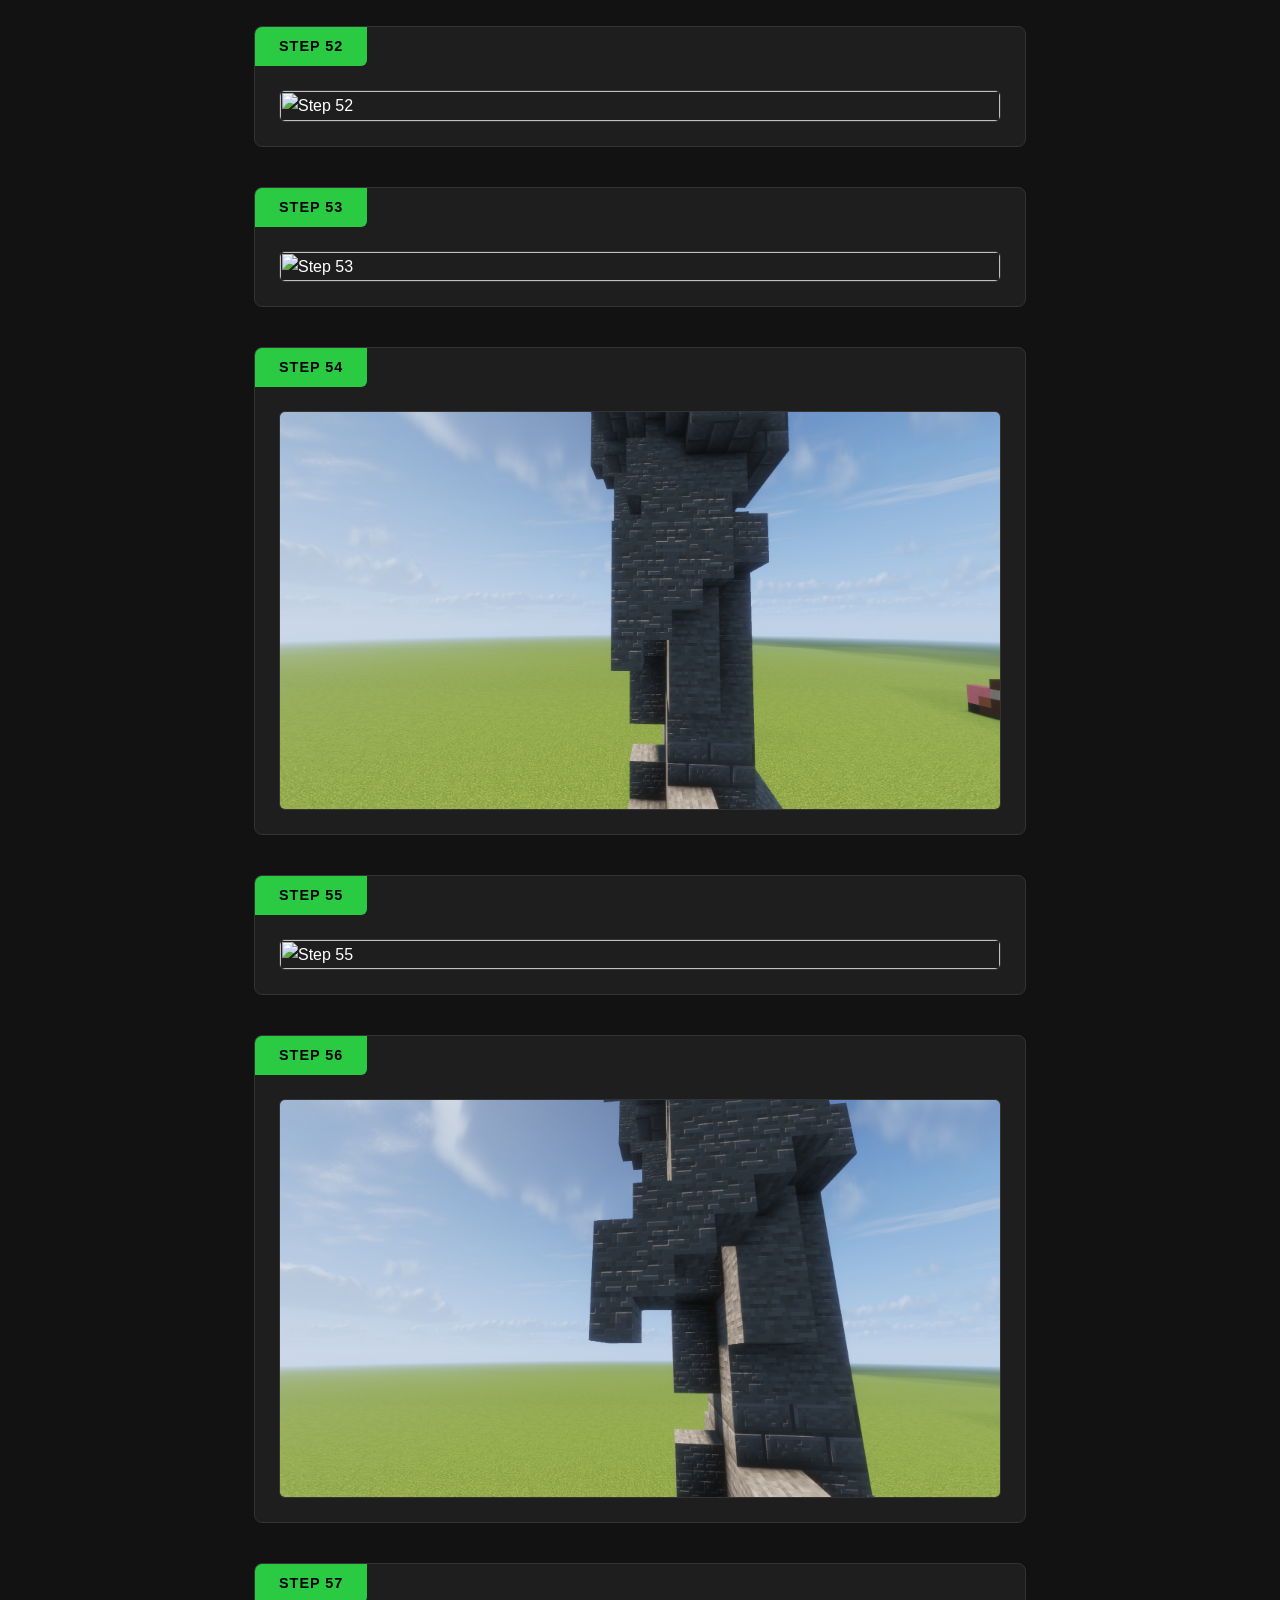
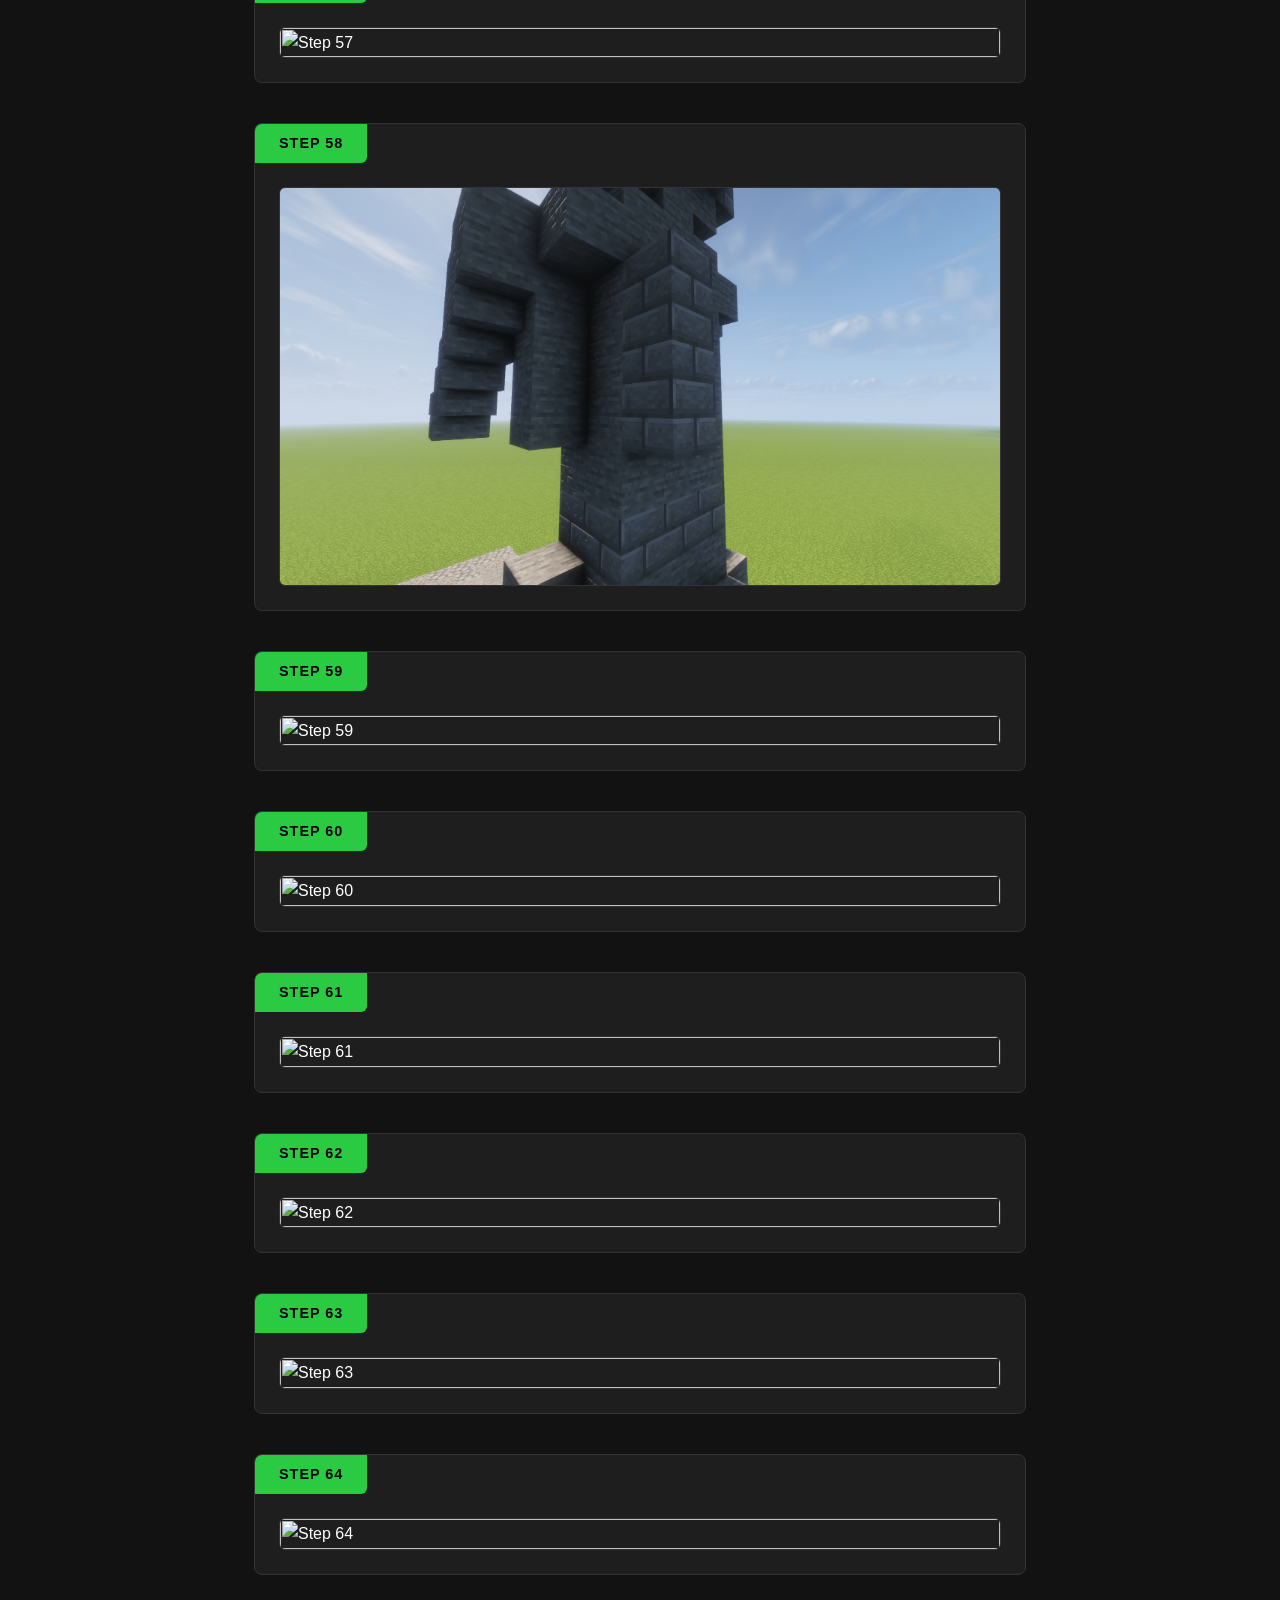
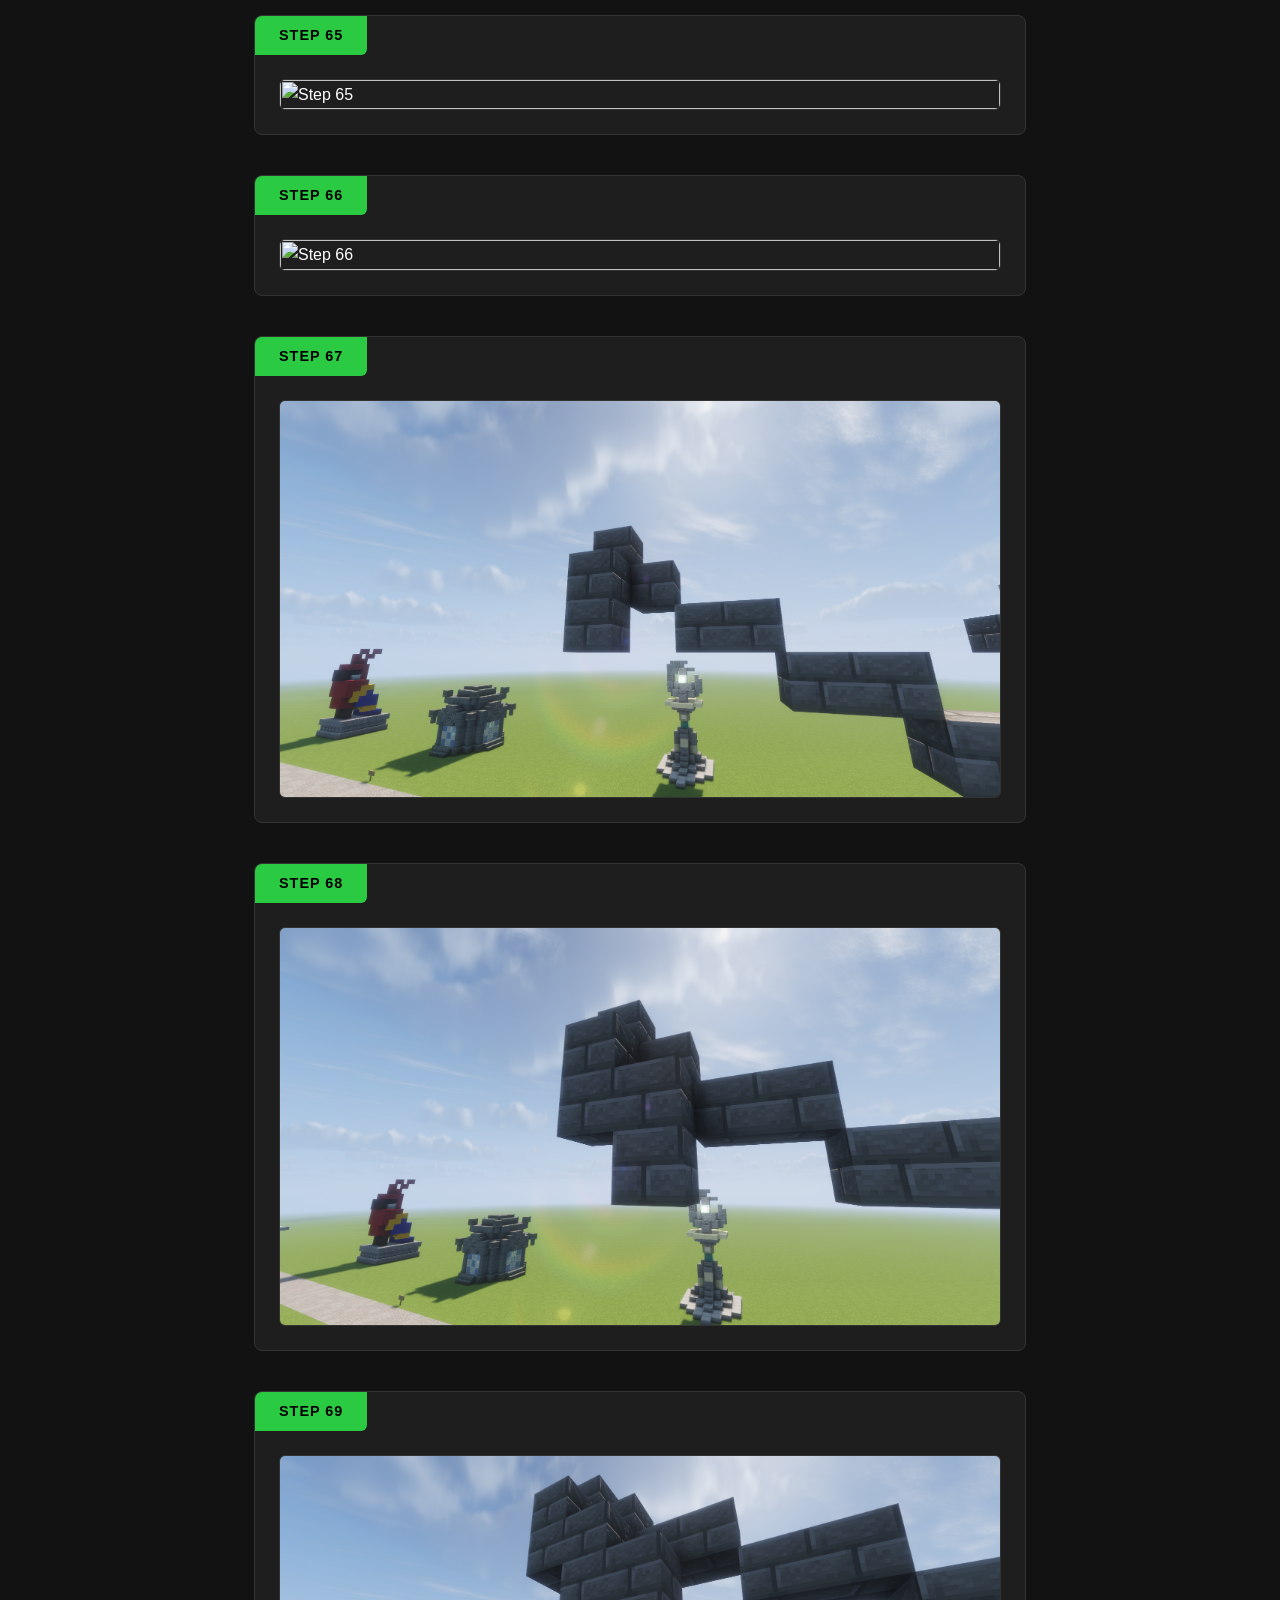
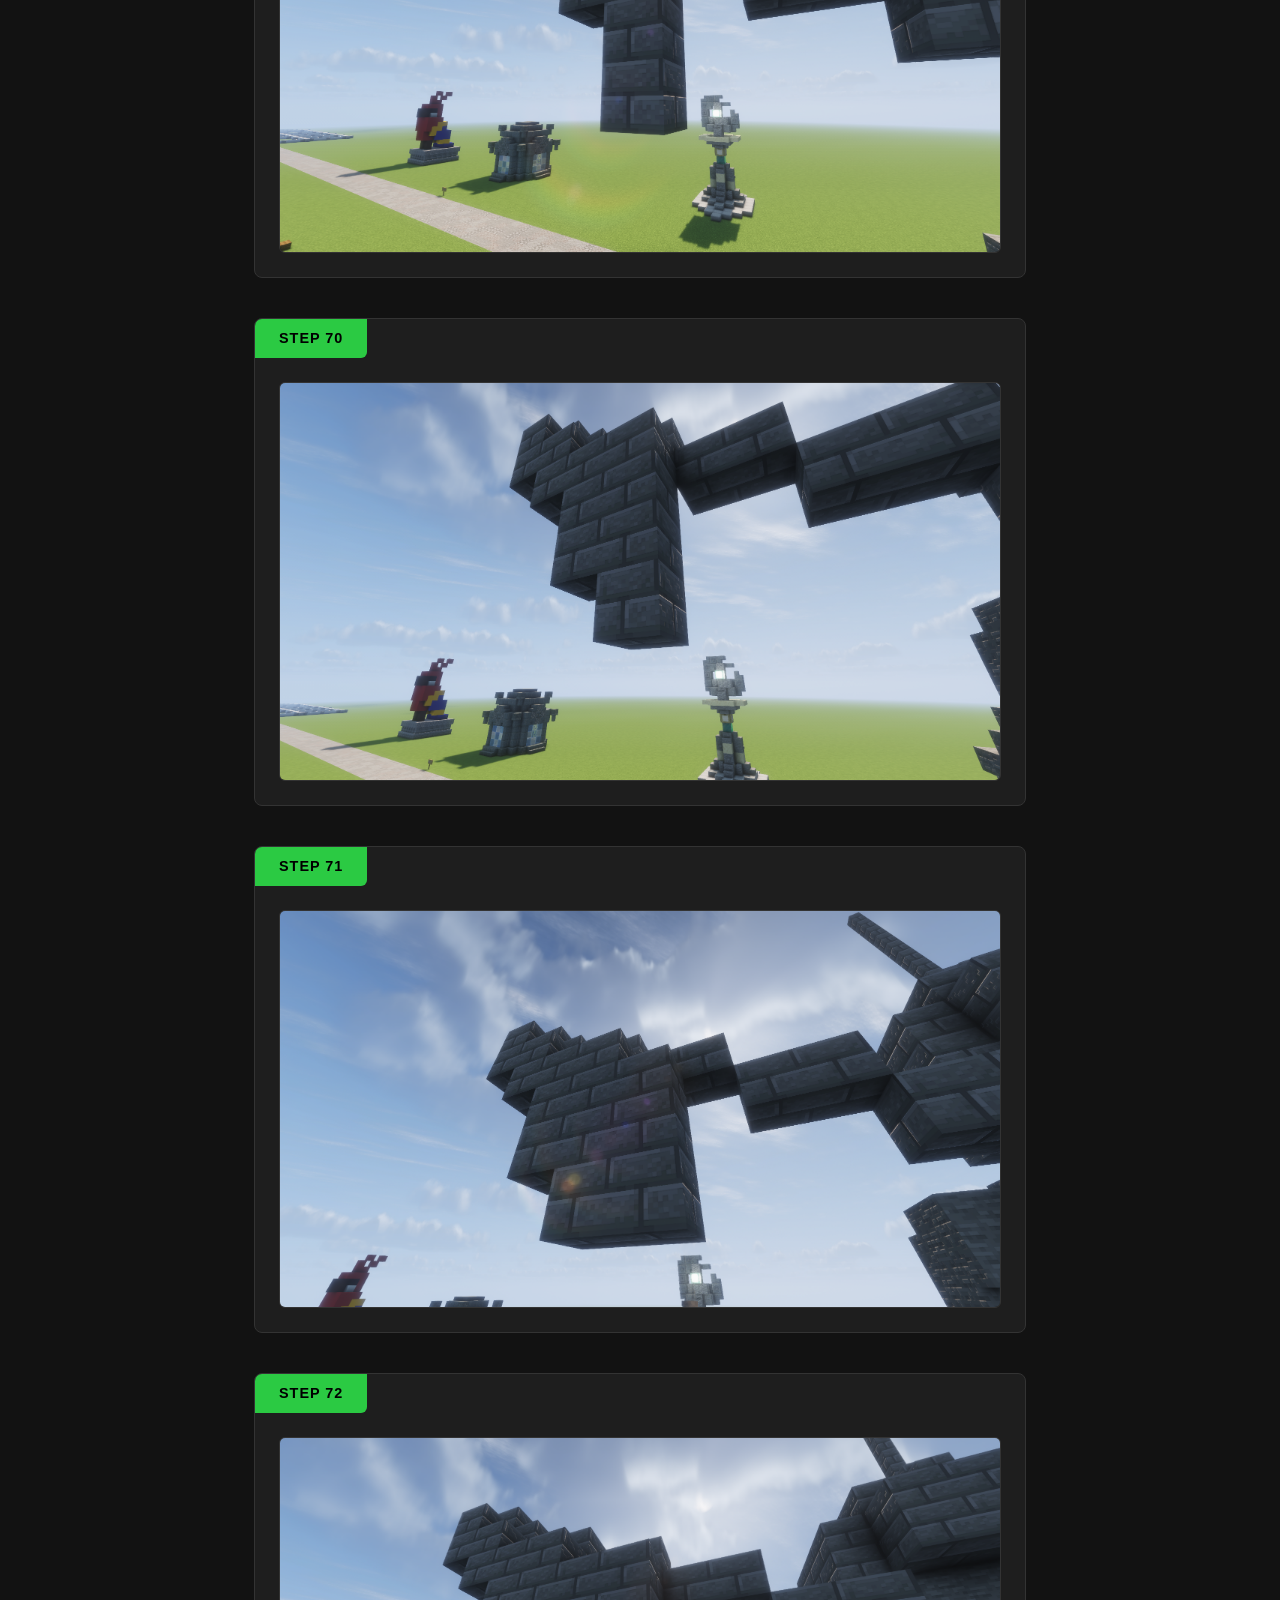
==== commit fb0e44c6: "Update Angle_Statue.html" ====
--- a/Angle_Statue.html
+++ b/Angle_Statue.html
@@ -26,8 +26,8 @@
             <h1>Angle Statue</h1>
             <p>Learn how to build an Angle Statue for your survival world.</p>
             <div class="tutorial-meta">
-                <span class="badge">Category: Decoration</span>
-                <span class="badge">Difficulty: Easy</span>
+                <span class="badge">Category: Statues</span>
+                <span class="badge">Difficulty: Hard</span>
                 <span class="badge">Steps: 108</span>
             </div>
         </header>
@@ -35,9 +35,13 @@
         <section class="materials-box">
             <h2>Required Materials</h2>
             <ul>
-                <li>3x Stone Bricks</li>
-                <li>20x Stone Brick Stairs</li>
-                <li>x Soulsand or Soulsoil</li>
+                <li>240x Stone</li>
+                <li>14x Stone Stairs</li>
+                <li>5x Stone Slabs</li>
+                <li>118x Stone Bricks</li>
+                <li>33x Stone Brick Stairs</li>
+                <li>2x Stone Brick Slabs</li>
+                <li>8x Stone Brick Walls</li>
             </ul>
         </section>
 
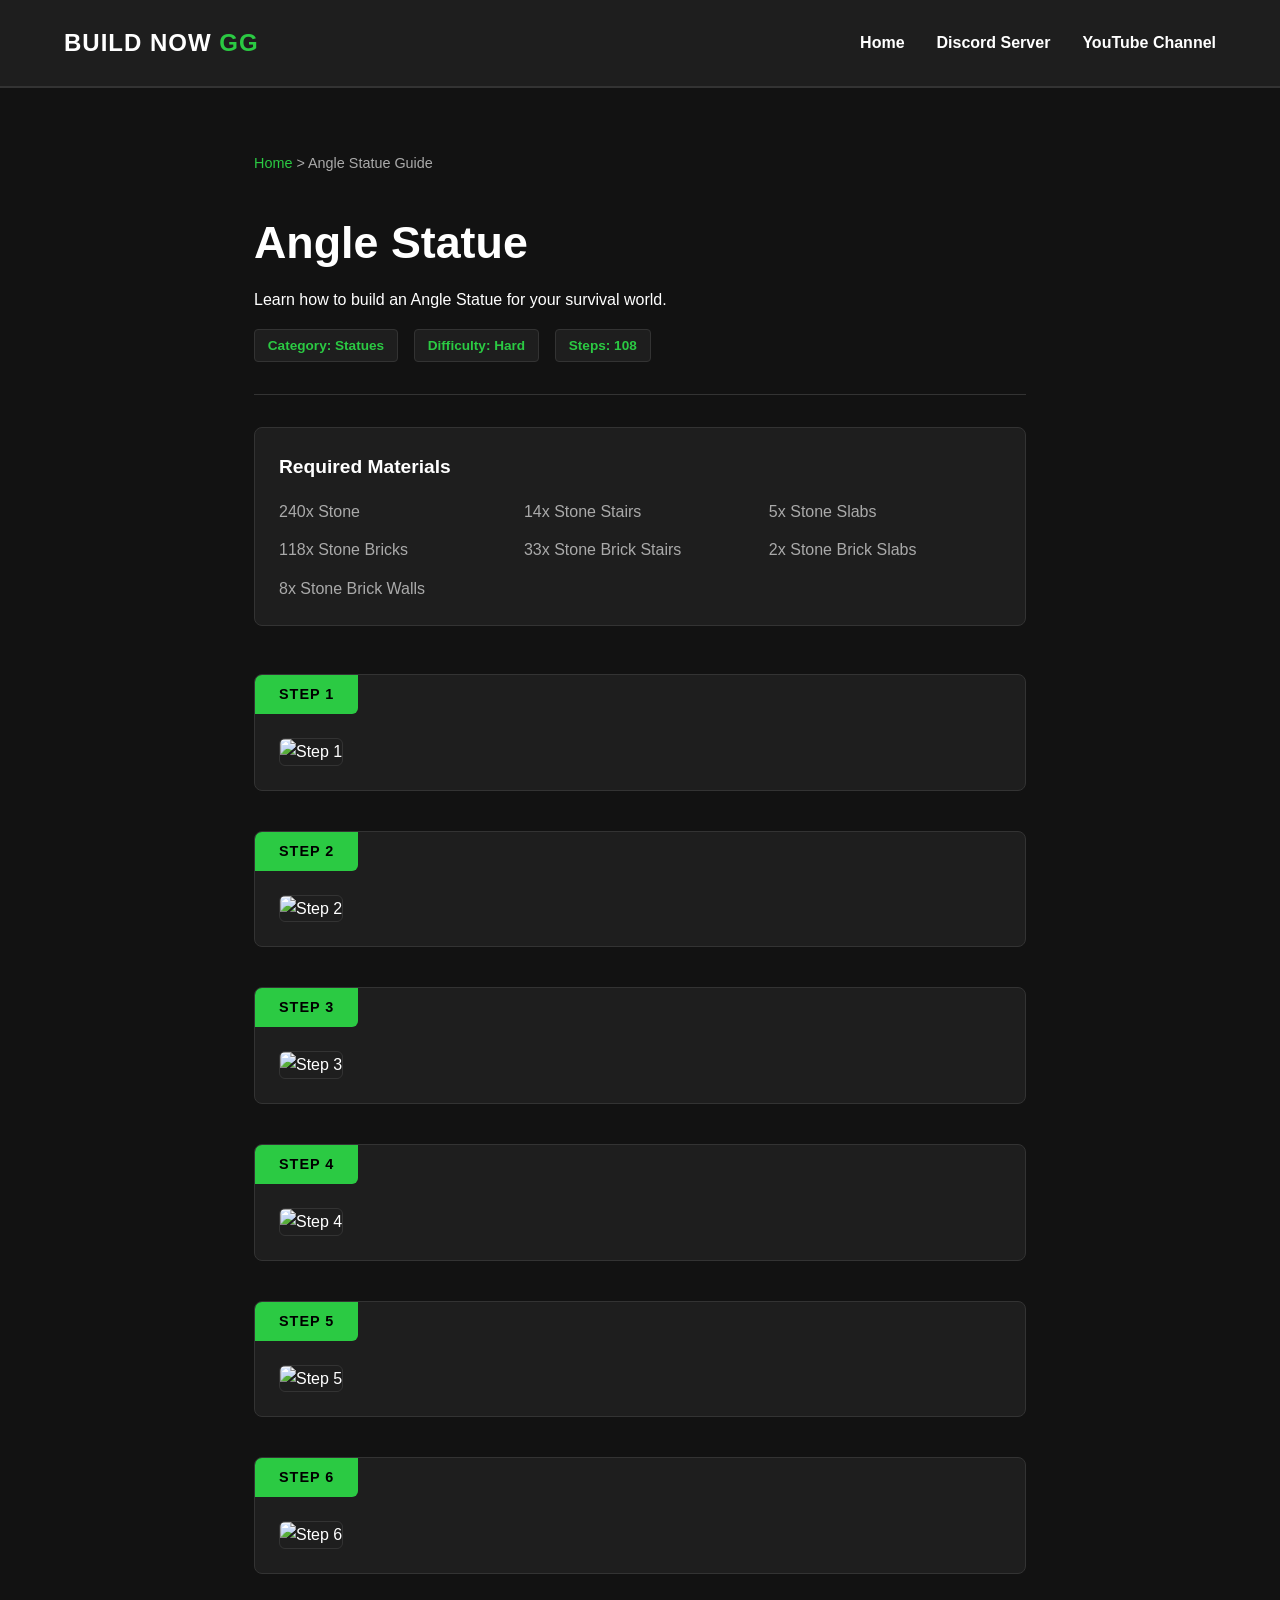
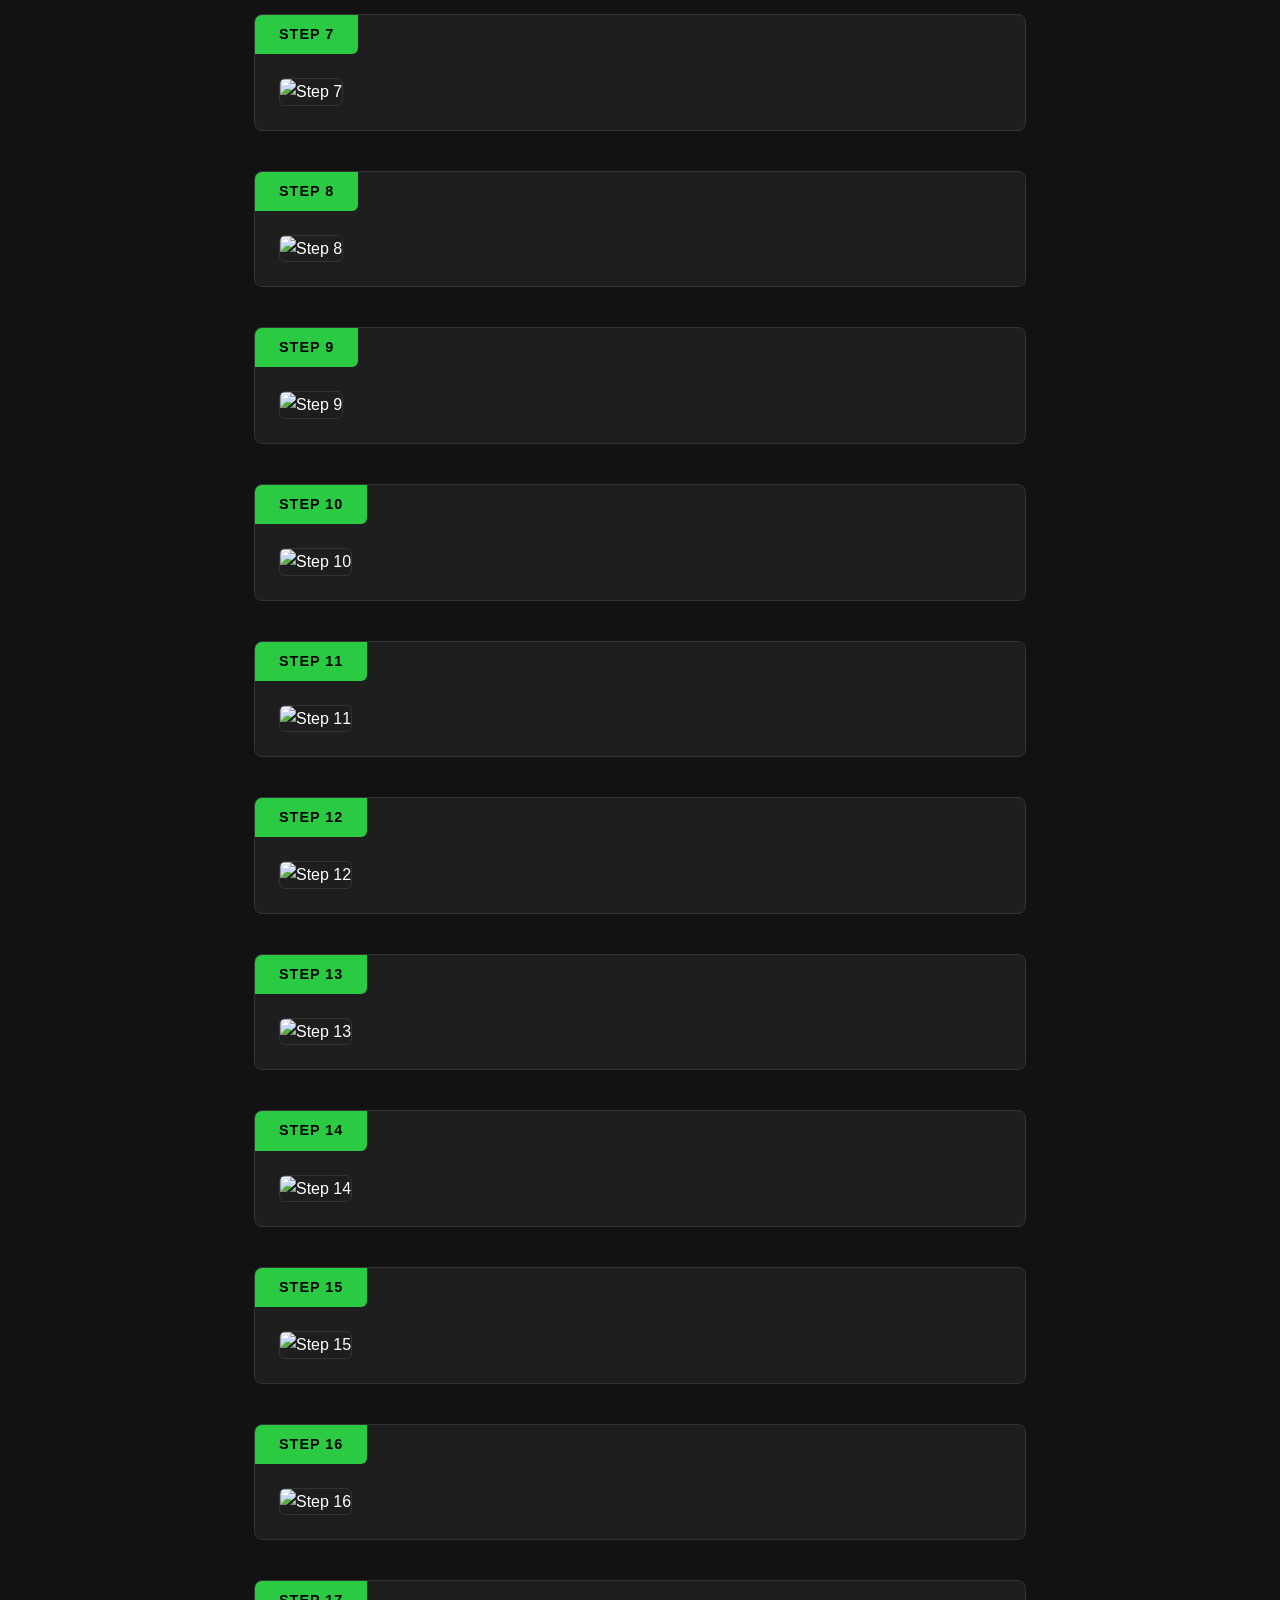
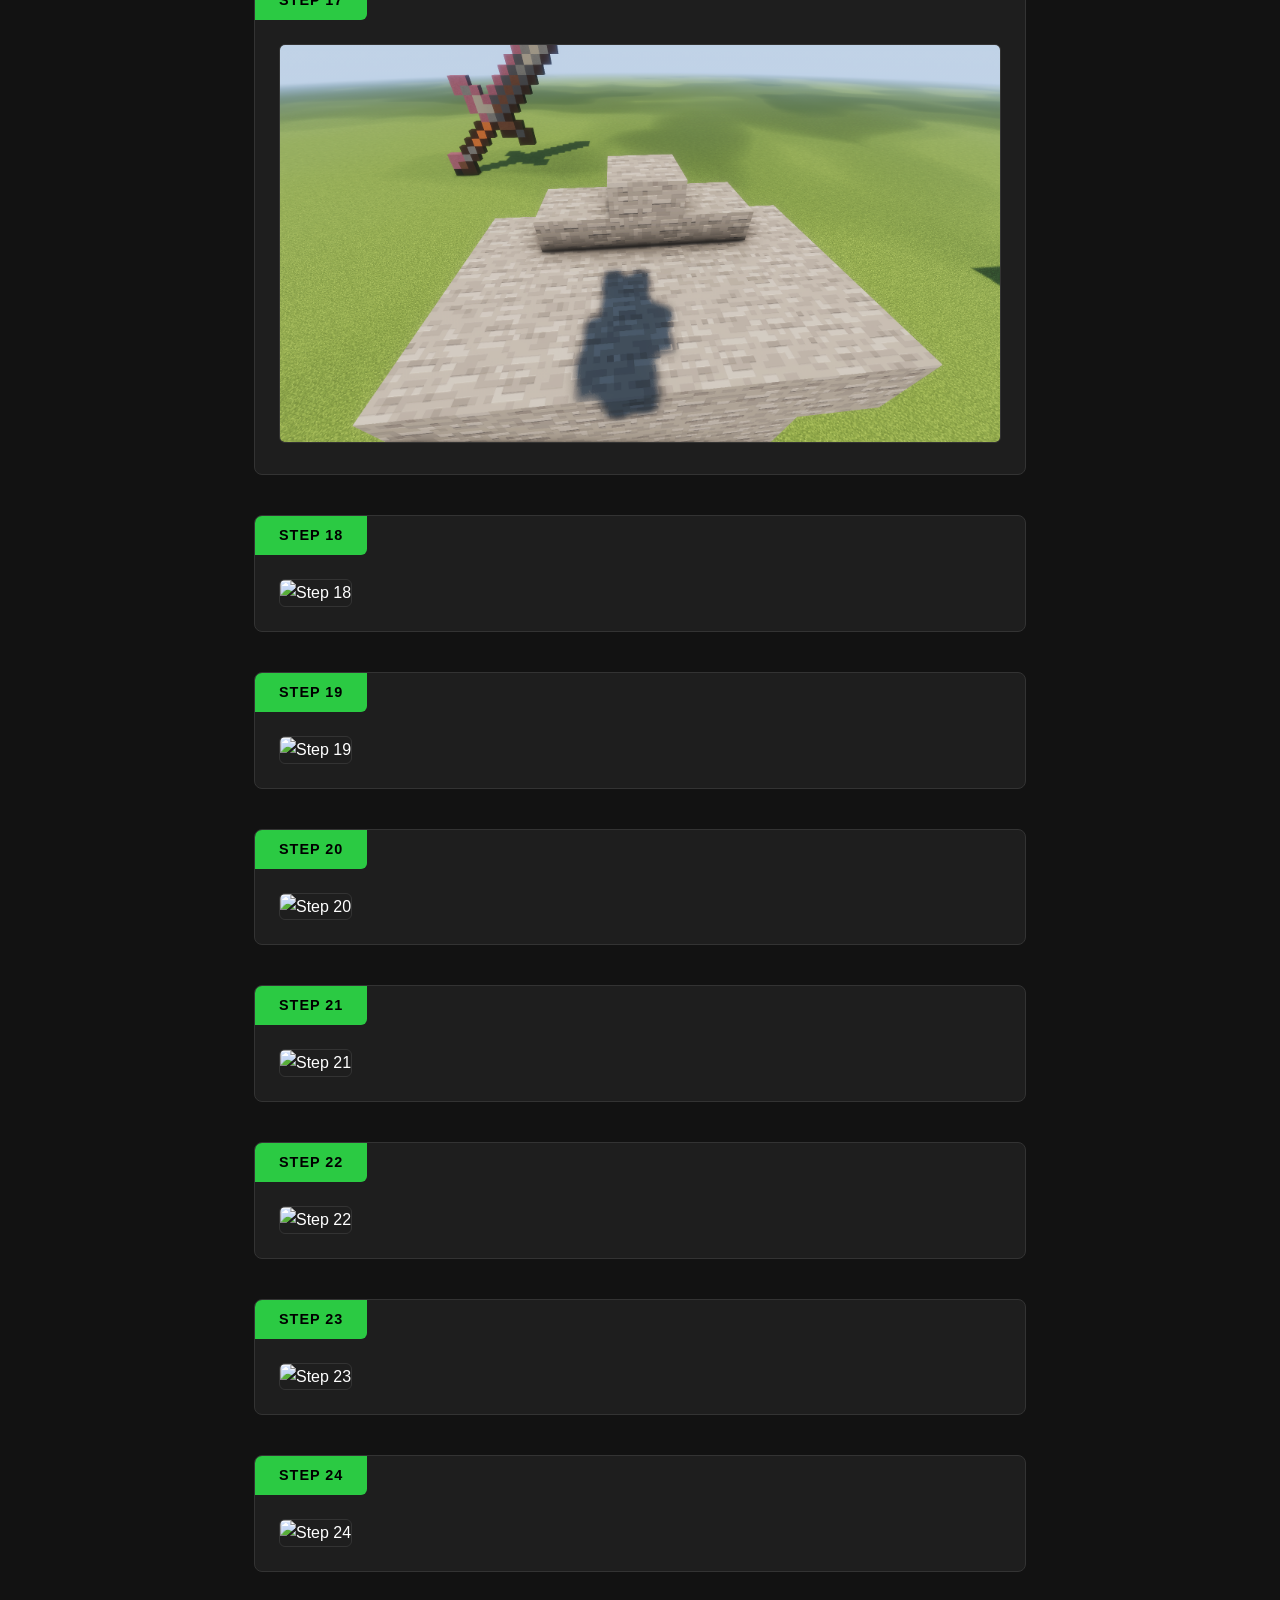
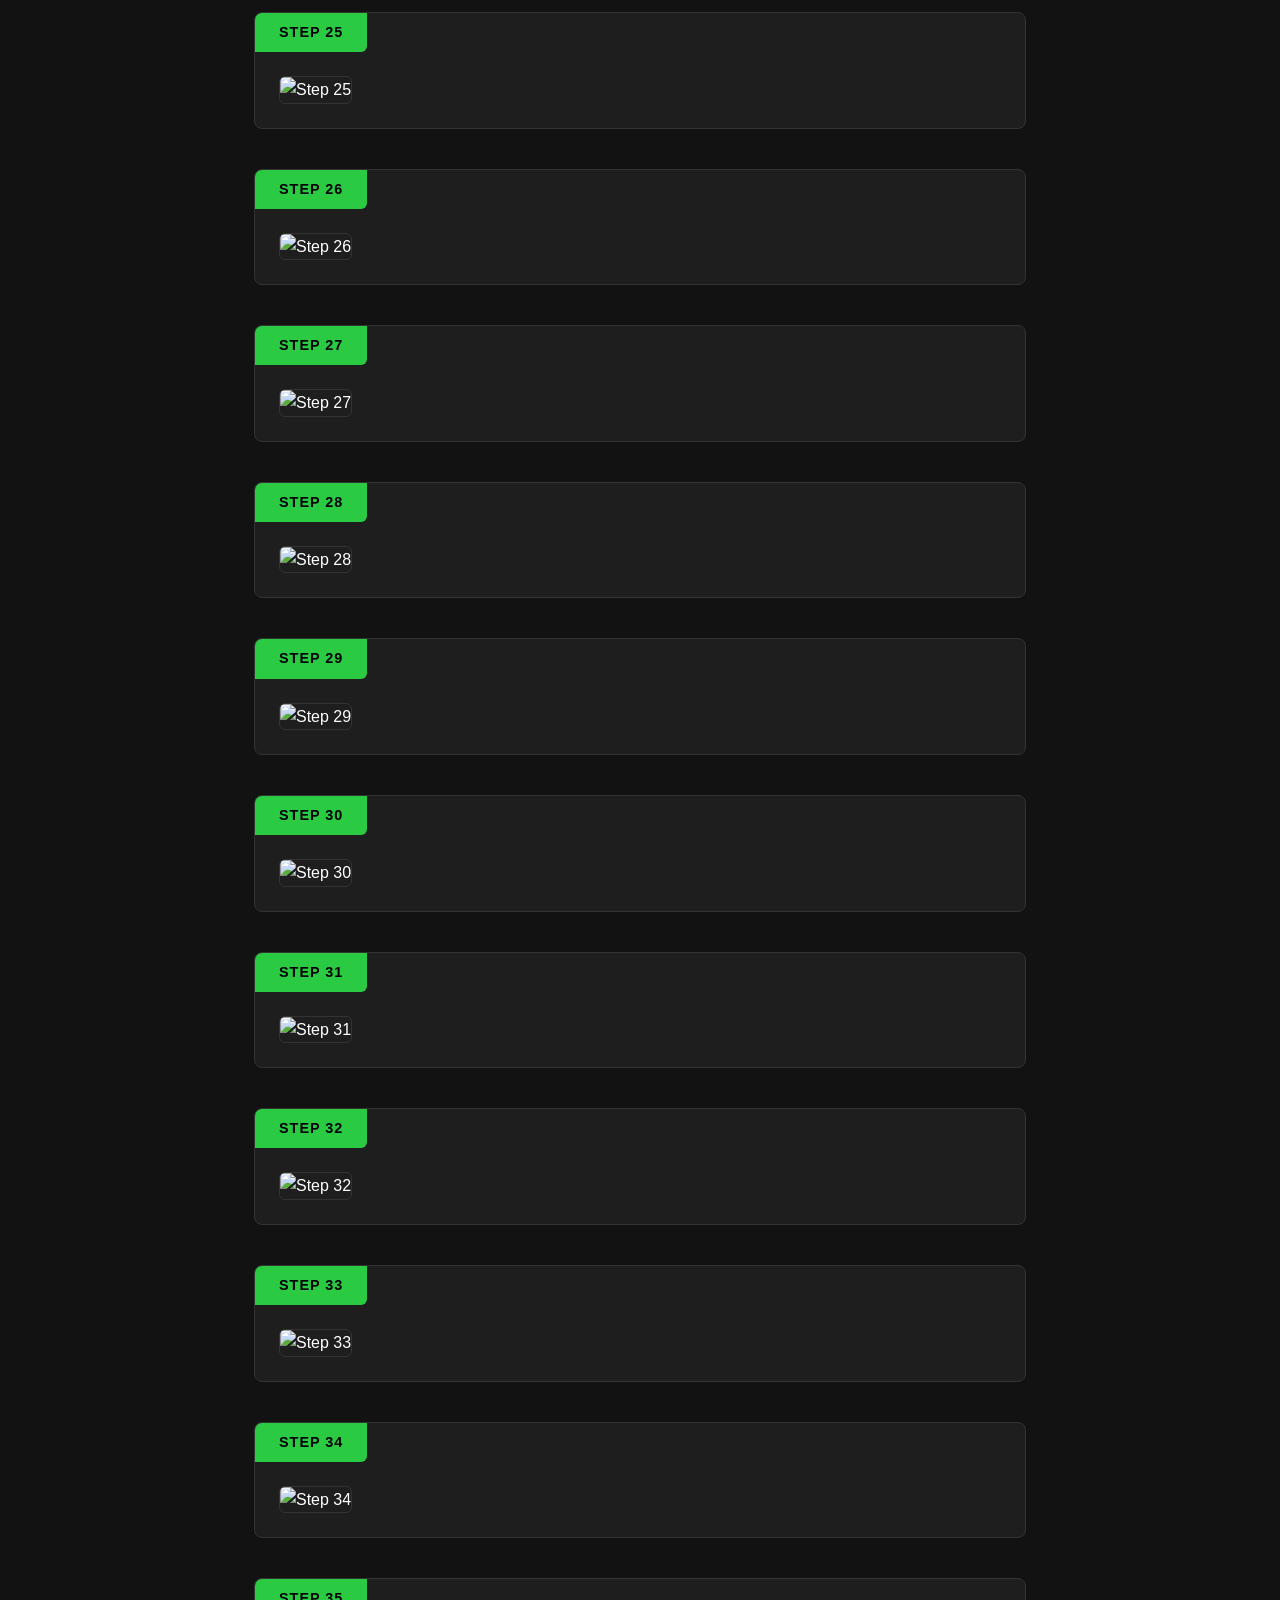
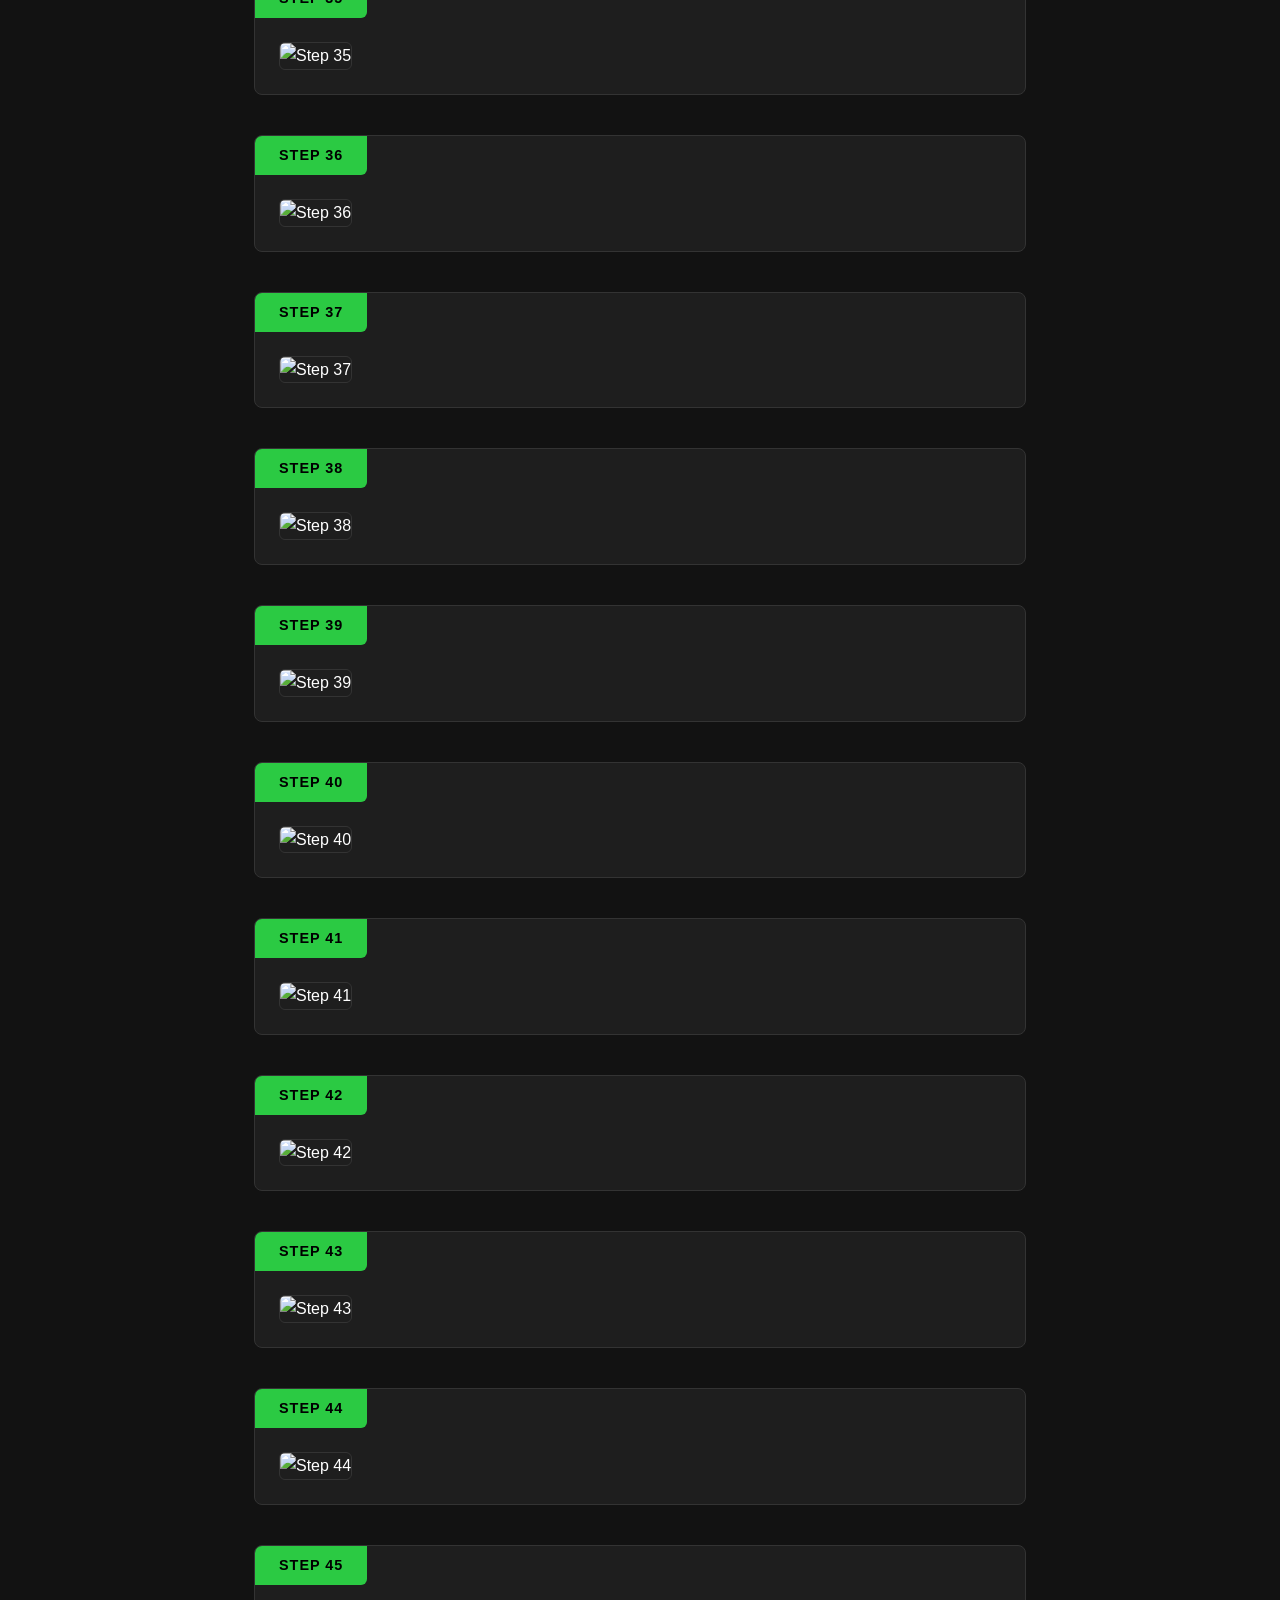
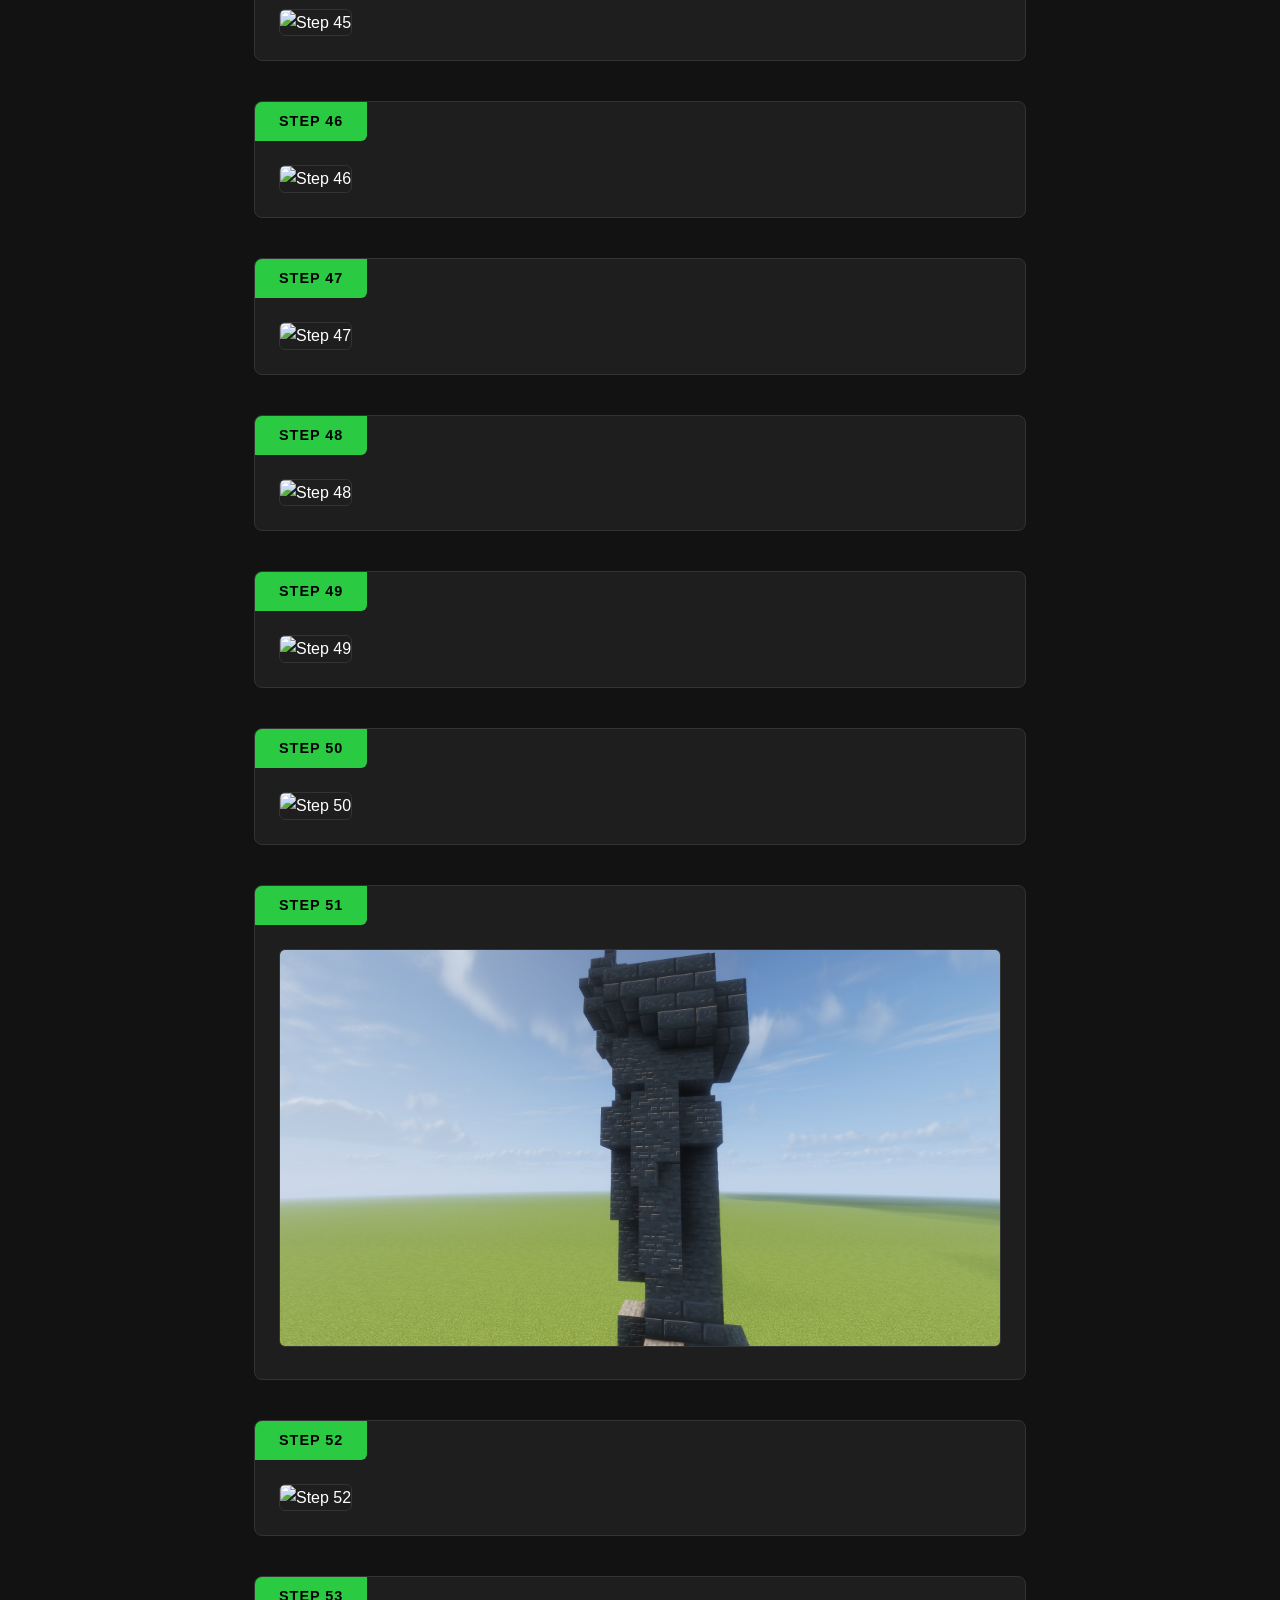
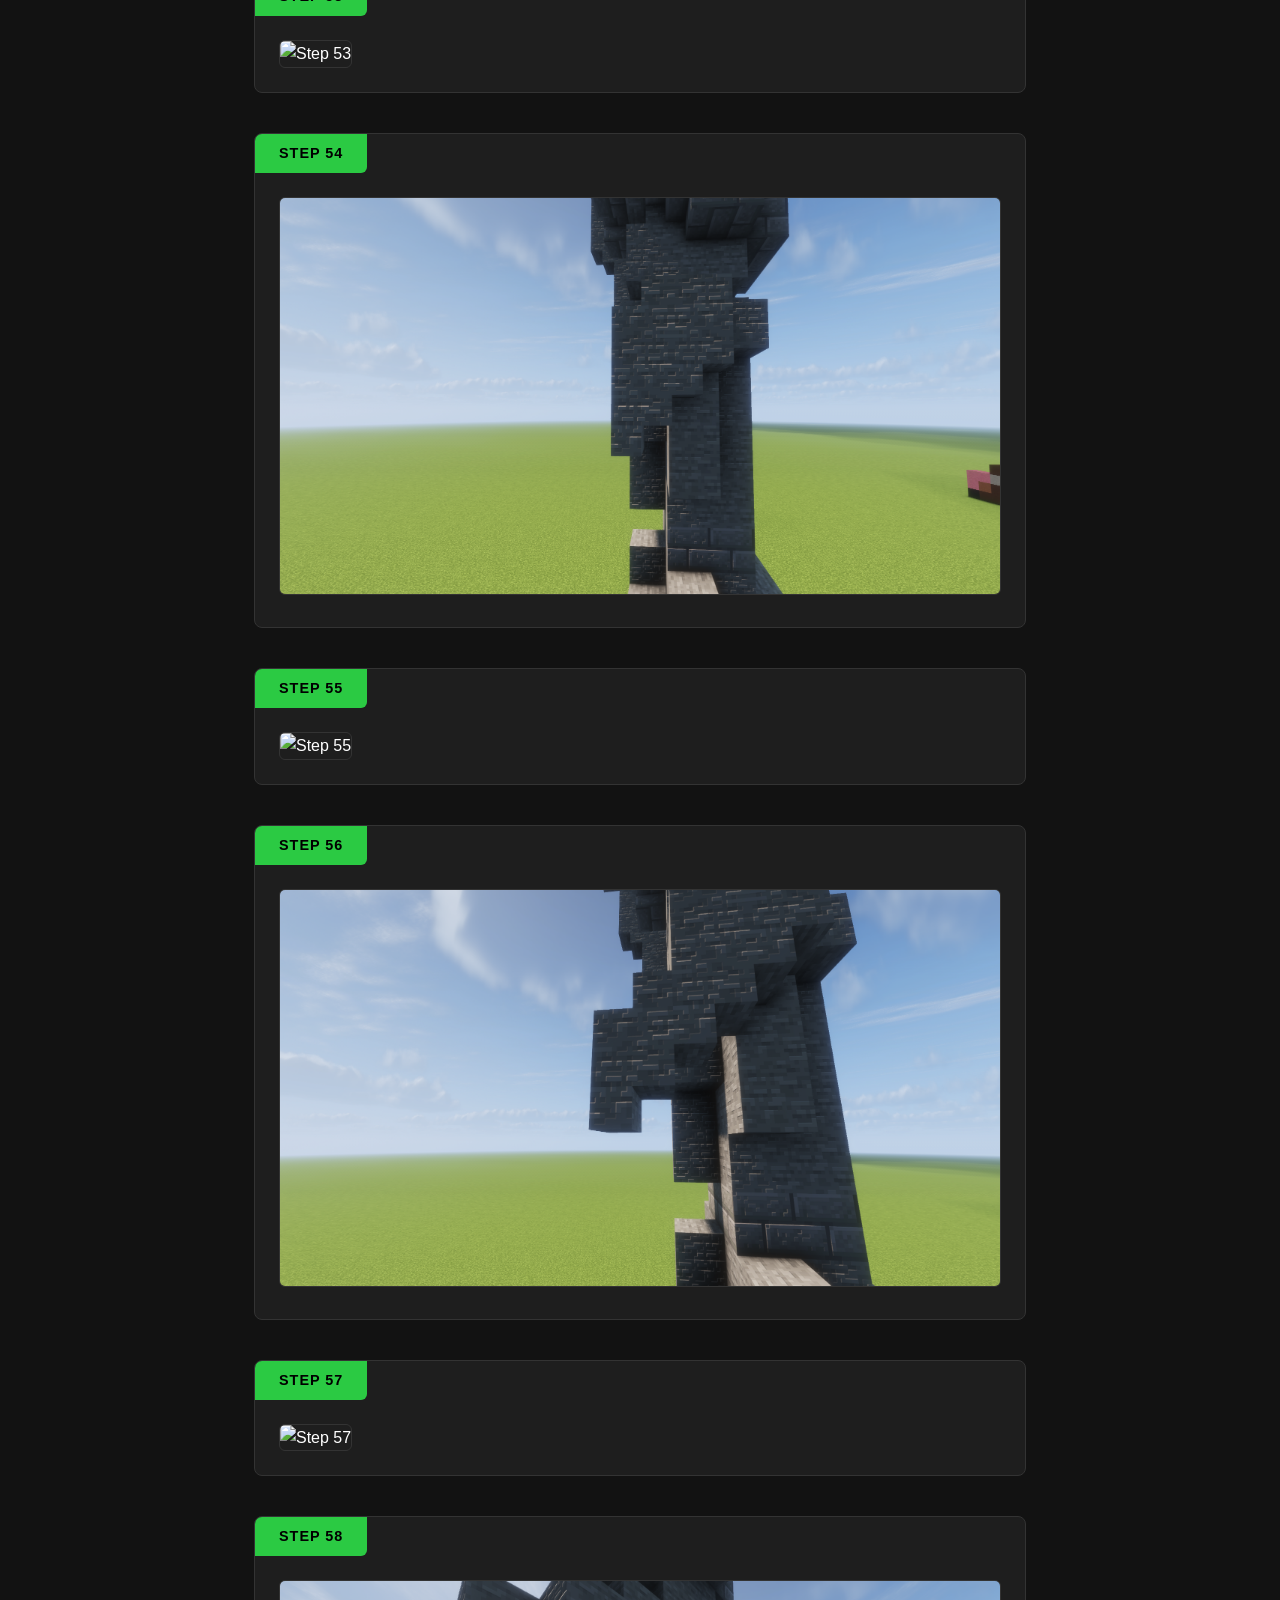
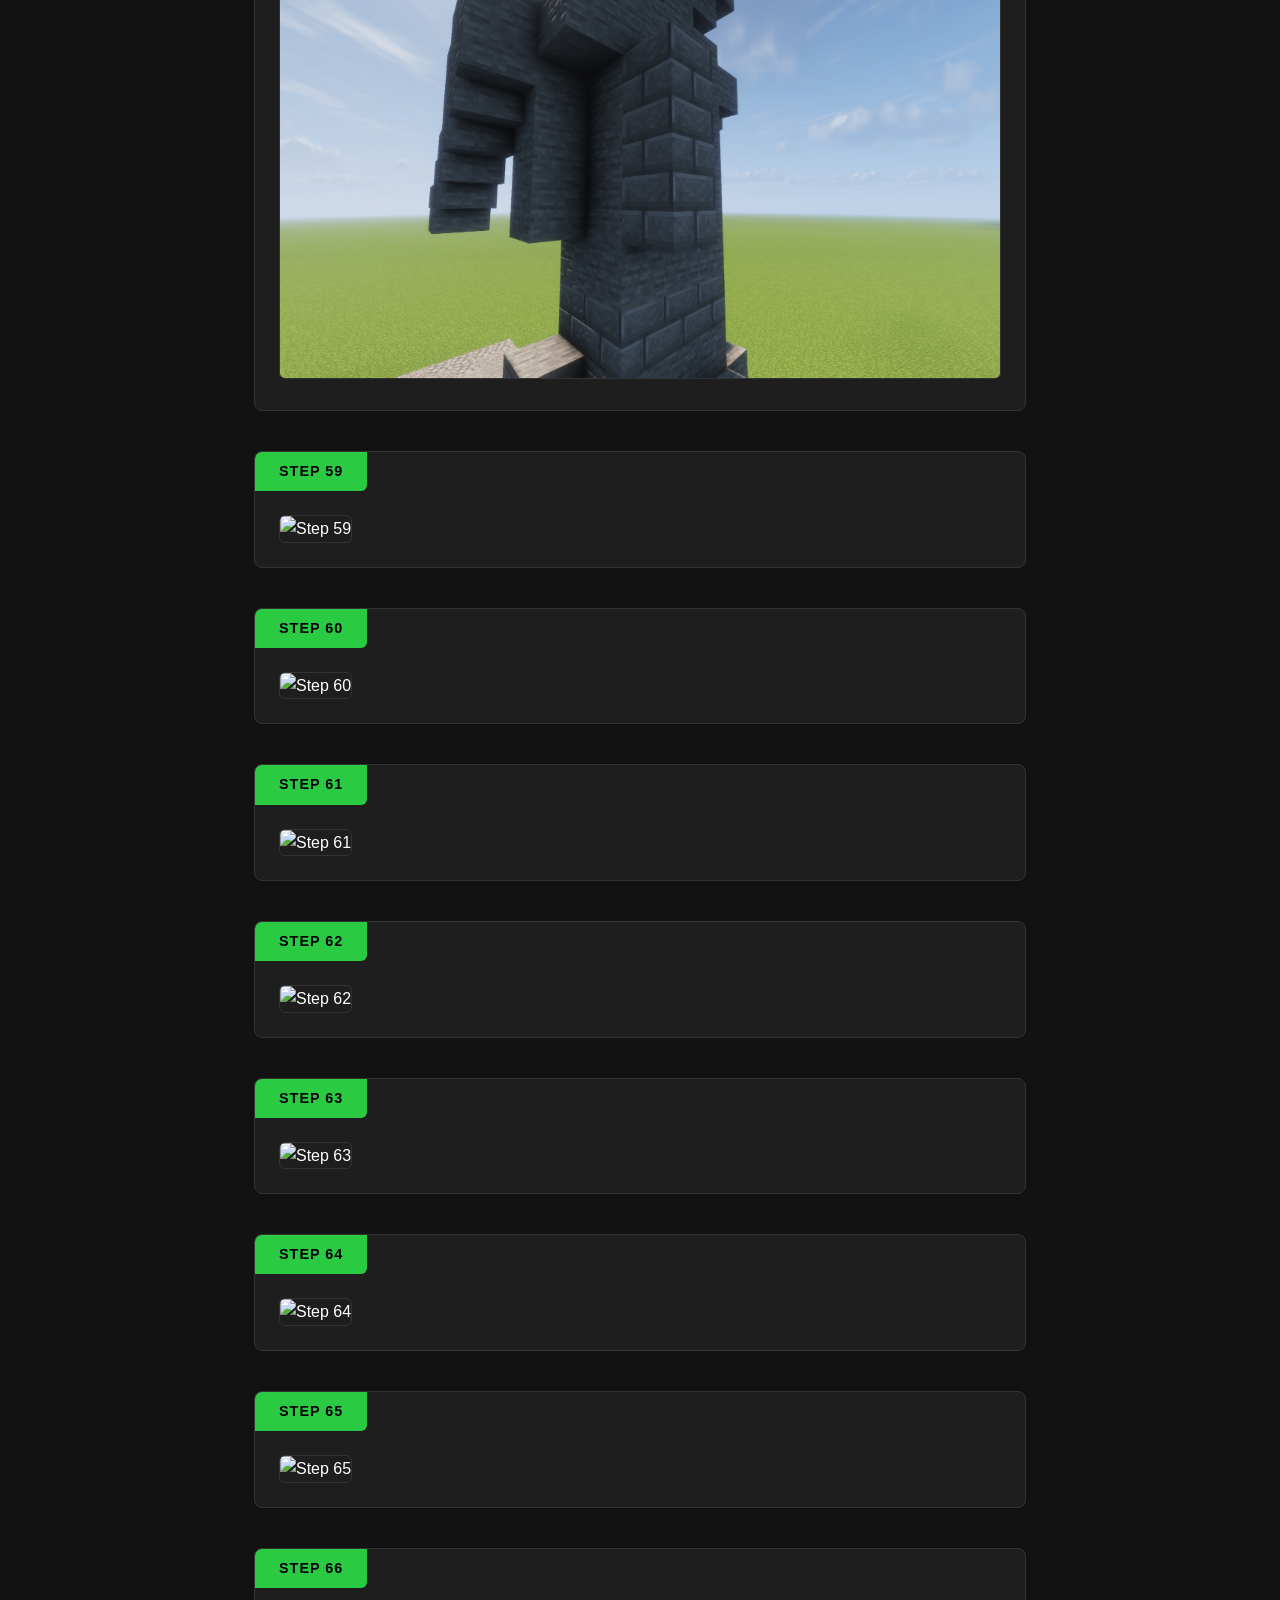
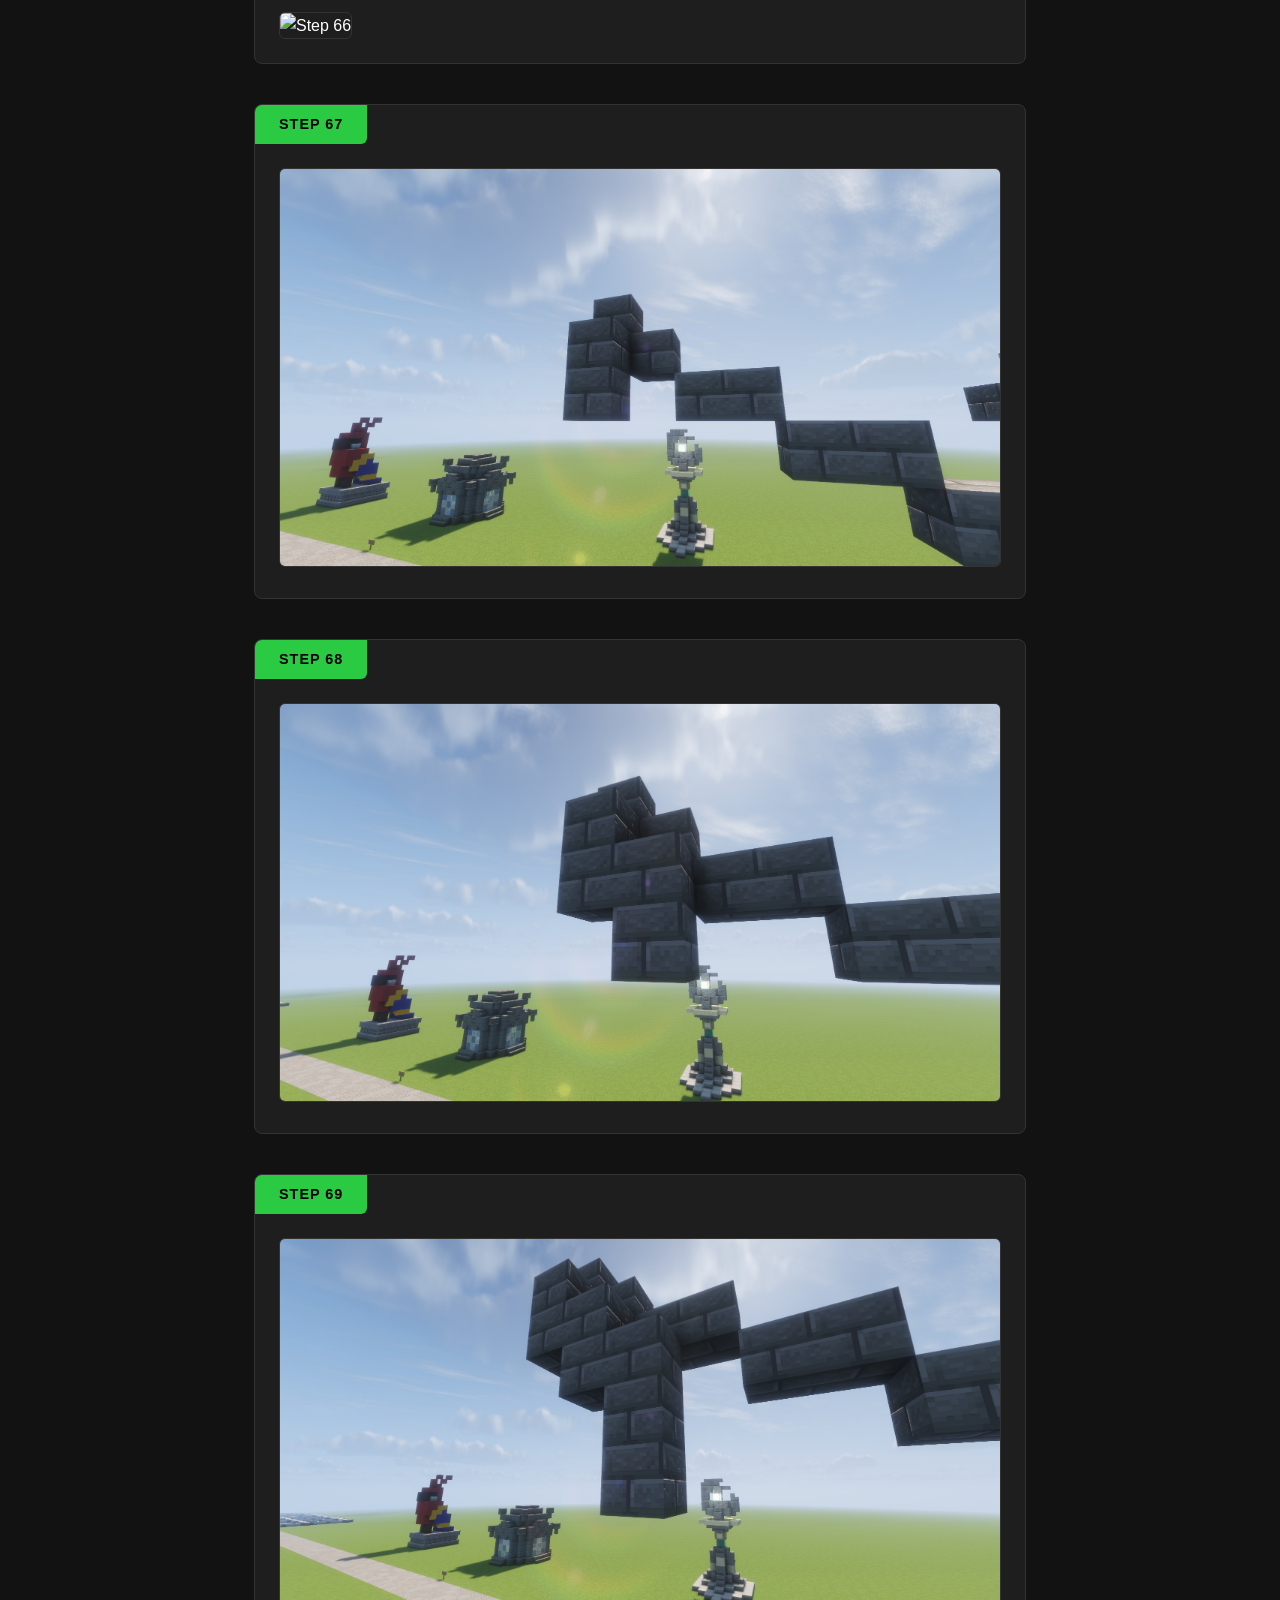
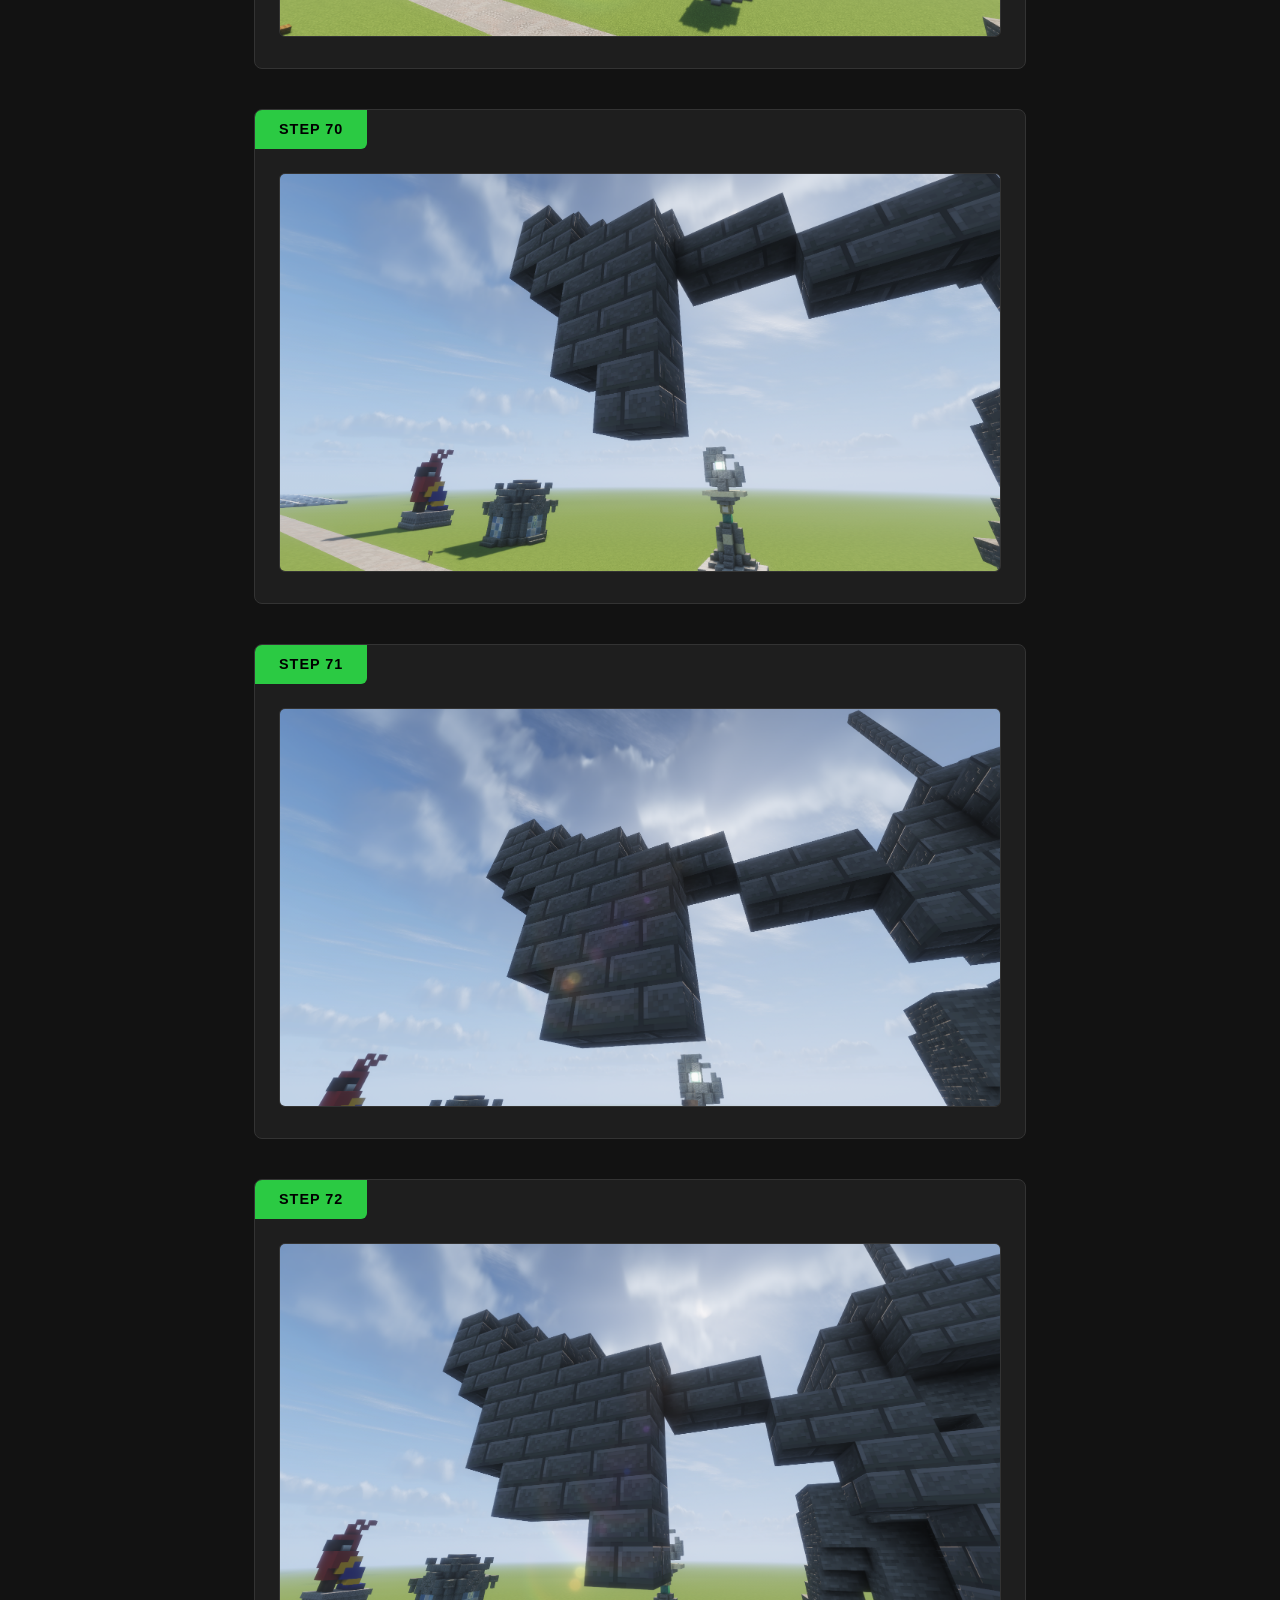
==== commit 4d3fe4a5: "Update Angle_Statue.html" ====
--- a/Angle_Statue.html
+++ b/Angle_Statue.html
@@ -1,4 +1,3 @@
-```html
 <!DOCTYPE html>
 <html lang="en">
 <head>
@@ -107,4 +106,3 @@
     </footer>
 </body>
 </html>
-```
